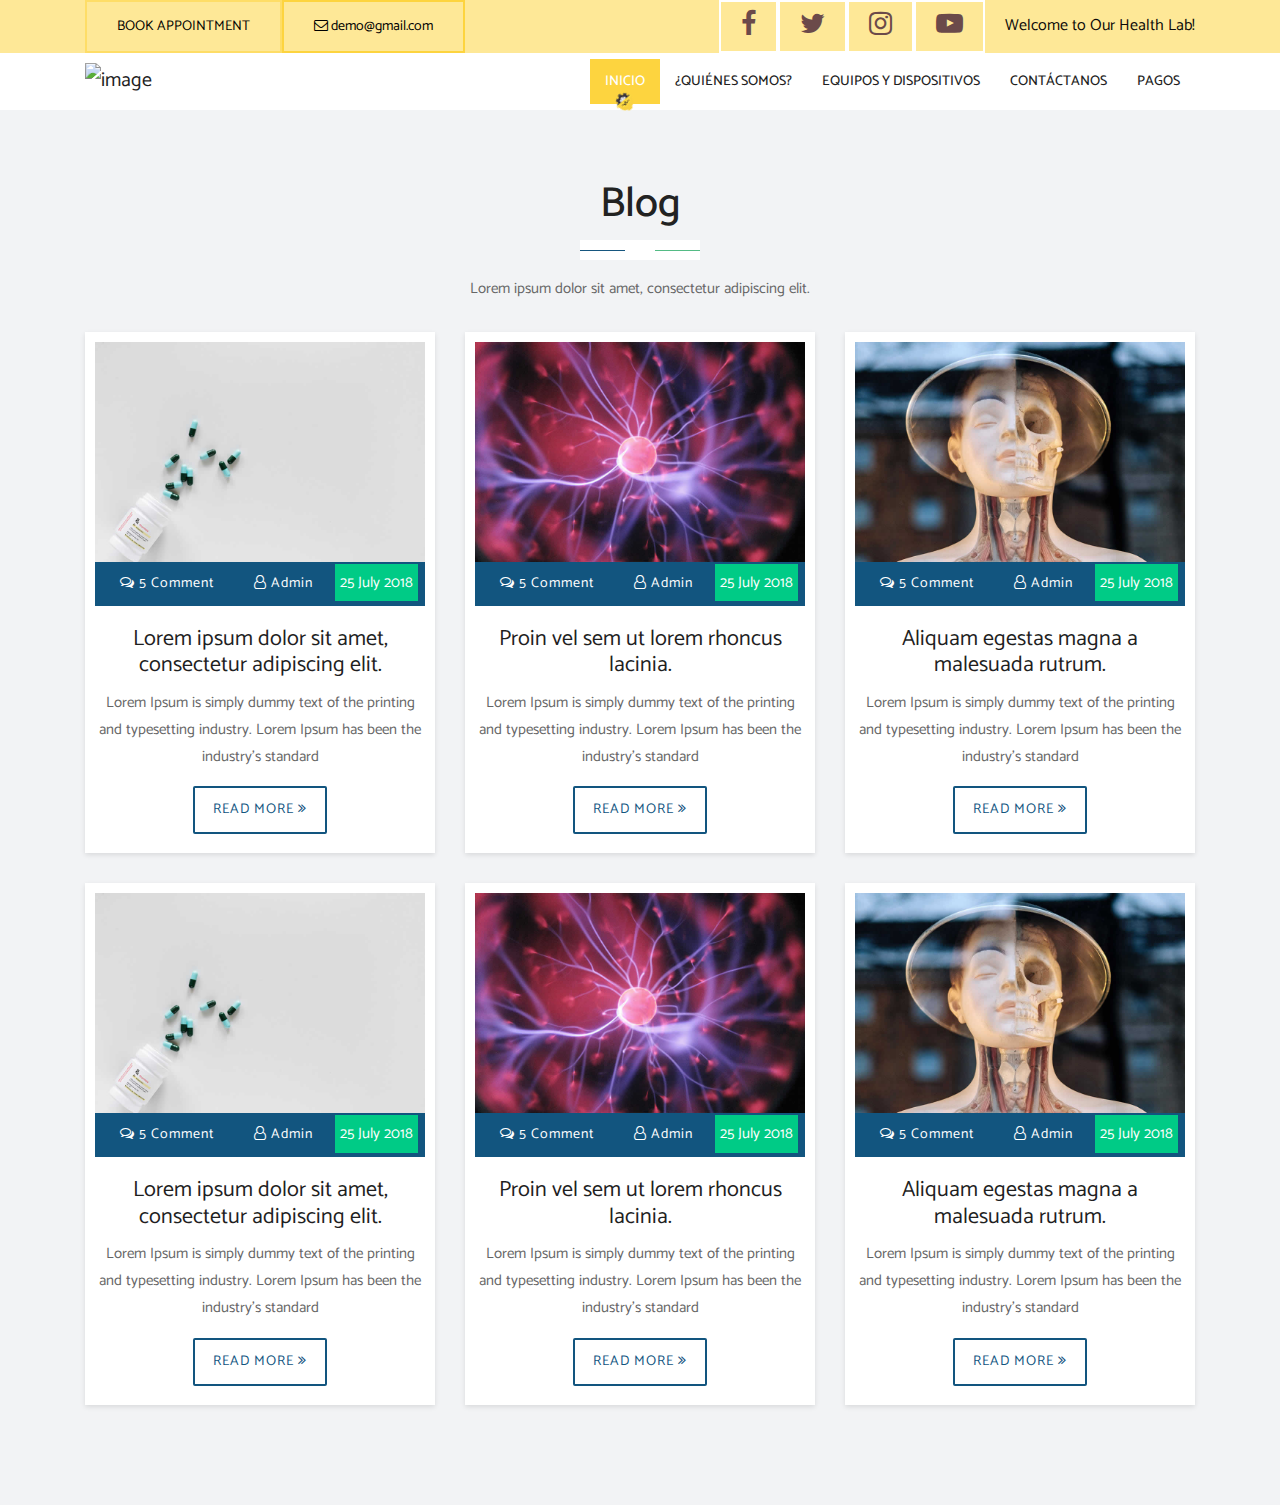
==== Productos.html @ dc832c83 "first commit" ====
<!DOCTYPE html>
<html lang="en"><!-- Basic -->
<head>
	<meta charset="utf-8">
    <meta http-equiv="X-UA-Compatible" content="IE=edge">   
   
    <!-- Mobile Metas -->
    <meta name="viewport" content="width=device-width, minimum-scale=1.0, maximum-scale=1.0, user-scalable=no">
 
     <!-- Site Metas -->
    <title>TECNHO SERVICE</title>  
    <meta name="keywords" content="">
    <meta name="description" content="">
    <meta name="author" content="">

    <!-- Site Icons -->
    <link rel="shortcut icon" href="images/LOGO SIN FONDO.png" type="image/x-icon">
    <link rel="apple-touch-icon" href="images/LOGO SIN FONDO.png">

    <!-- Bootstrap CSS -->
    <link rel="stylesheet" href="css/bootstrap.min.css">
    <!-- Pogo Slider CSS -->
    <link rel="stylesheet" href="css/pogo-slider.min.css">
	<!-- Site CSS -->
    <link rel="stylesheet" href="css/style.css">    
    <!-- Responsive CSS -->
    <link rel="stylesheet" href="css/responsive.css">
    <!-- Custom CSS -->
    <link rel="stylesheet" href="css/custom.css">

    <!--[if lt IE 9]>
      <script src="https://oss.maxcdn.com/libs/html5shiv/3.7.0/html5shiv.js"></script>
      <script src="https://oss.maxcdn.com/libs/respond.js/1.4.2/respond.min.js"></script>
    <![endif]-->

</head>
<body id="home" data-spy="scroll" data-target="#navbar-wd" data-offset="98">

	<!-- LOADER -->
     <!-- <div id="preloader">
		<div class="loader">
			<img src="images/preloader.gif" alt="" />
		</div>
    </div>end loader -->
    <!-- END LOADER -->
	
	<!-- Start top bar -->
	<div class="main-top">
		<div class="container">
			<div class="row">
				<div class="col-lg-6">
					<div class="left-top">
						<a class="new-btn-d br-2" href="#"><span>Book Appointment</span></a>
						<div class="mail-b"><a href="#"><i class="fa fa-envelope-o" aria-hidden="true"></i> demo@gmail.com</a></div>
					</div>
				</div>
				<div class="col-lg-6">
					<div class="wel-nots">
						<p>Welcome to Our Health Lab!</p>
					</div>
					<div class="right-top">
						<ul>
							<li><a href="#"><i class="fa fa-facebook" aria-hidden="true"></i></a></li>
							<li><a href="#"><i class="fa fa-twitter" aria-hidden="true"></i></a></li>
							<li><a href="#"><i class="fa fa-instagram" aria-hidden="true"></i></a></li>
							<li><a href="#"><i class="fa fa-youtube-play" aria-hidden="true"></i></a></li>
						</ul>
					</div>
				</div>
			</div>
		</div>
	</div>
	<!-- End top bar -->
	
	<!-- Start header -->
	<header class="top-header">
		<nav class="navbar header-nav navbar-expand-lg">
            <div class="container">
				<a class="navbar-brand" href="index.html"><img src="images/" alt="image"></a>
				<button class="navbar-toggler" type="button" data-toggle="collapse" data-target="#navbar-wd" aria-controls="navbar-wd" aria-expanded="false" aria-label="Toggle navigation">
					<span></span>
					<span></span>
					<span></span>
				</button>
                <div class="collapse navbar-collapse justify-content-end" id="navbar-wd">
                    <ul class="navbar-nav">
                        <li><a class="nav-link active" href="#home">Inicio</a></li>
                        <li><a class="nav-link" href="#about">¿Quiénes somos?</a></li>
                        <li><a class="nav-link" href="#services">Equipos y dispositivos</a></li>
						<li><a class="nav-link" href="#appointment">Contáctanos</a></li>
                        <li><a class="nav-link" href="#gallery">Pagos</a></li>
                    </ul>
                </div>
            </div>
        </nav>
	</header>
	<!-- End header -->

    <!-- Start Blog -->
	<div id="blog" class="blog-box">
		<div class="container">
			<div class="row">
				<div class="col-lg-12">
					<div class="title-box">
						<h2>Blog</h2>
						<p>Lorem ipsum dolor sit amet, consectetur adipiscing elit. </p>
					</div>
				</div>
			</div>
			<div class="row">
				<div class="col-lg-4 col-md-6 col-sm-12">
					<div class="blog-inner">
						<div class="blog-img">
							<img class="img-fluid" src="images/blog-img-01.jpg" alt="" />
						</div>
						<div class="item-meta">
							<a href="#"><i class="fa fa-comments-o"></i> 5 Comment </a>
							<a href="#"><i class="fa fa-user-o"></i> Admin</a>
							<span class="dti">25 July 2018</span>
						</div>
						<h2>Lorem ipsum dolor sit amet, consectetur adipiscing elit.</h2>
						<p>Lorem Ipsum is simply dummy text of the printing and typesetting industry. Lorem Ipsum has been the industry's standard </p>
						<a class="new-btn-d br-2" href="#">Read More <i class="fa fa-angle-double-right" aria-hidden="true"></i></a>
					</div>
				</div>
				<div class="col-lg-4 col-md-6 col-sm-12">
					<div class="blog-inner">
						<div class="blog-img">
							<img class="img-fluid" src="images/blog-img-02.jpg" alt="" />
						</div>
						<div class="item-meta">
							<a href="#"><i class="fa fa-comments-o"></i> 5 Comment </a>
							<a href="#"><i class="fa fa-user-o"></i> Admin</a>
							<span class="dti">25 July 2018</span>
						</div>
						<h2>Proin vel sem ut lorem rhoncus lacinia. </h2>
						<p>Lorem Ipsum is simply dummy text of the printing and typesetting industry. Lorem Ipsum has been the industry's standard </p>
						<a class="new-btn-d br-2" href="#">Read More <i class="fa fa-angle-double-right" aria-hidden="true"></i></a>
					</div>
				</div>
				<div class="col-lg-4 col-md-6 col-sm-12">
					<div class="blog-inner">
						<div class="blog-img">
							<img class="img-fluid" src="images/blog-img-03.jpg" alt="" />
						</div>
						<div class="item-meta">
							<a href="#"><i class="fa fa-comments-o"></i> 5 Comment </a>
							<a href="#"><i class="fa fa-user-o"></i> Admin</a>
							<span class="dti">25 July 2018</span>
						</div>
						<h2>Aliquam egestas magna a malesuada rutrum. </h2>
						<p>Lorem Ipsum is simply dummy text of the printing and typesetting industry. Lorem Ipsum has been the industry's standard </p>
						<a class="new-btn-d br-2" href="#">Read More <i class="fa fa-angle-double-right" aria-hidden="true"></i></a>
					</div>
				</div>
			</div>
			<div class="row">
				<div class="col-lg-4 col-md-6 col-sm-12">
					<div class="blog-inner">
						<div class="blog-img">
							<img class="img-fluid" src="images/blog-img-01.jpg" alt="" />
						</div>
						<div class="item-meta">
							<a href="#"><i class="fa fa-comments-o"></i> 5 Comment </a>
							<a href="#"><i class="fa fa-user-o"></i> Admin</a>
							<span class="dti">25 July 2018</span>
						</div>
						<h2>Lorem ipsum dolor sit amet, consectetur adipiscing elit.</h2>
						<p>Lorem Ipsum is simply dummy text of the printing and typesetting industry. Lorem Ipsum has been the industry's standard </p>
						<a class="new-btn-d br-2" href="#">Read More <i class="fa fa-angle-double-right" aria-hidden="true"></i></a>
					</div>
				</div>
				<div class="col-lg-4 col-md-6 col-sm-12">
					<div class="blog-inner">
						<div class="blog-img">
							<img class="img-fluid" src="images/blog-img-02.jpg" alt="" />
						</div>
						<div class="item-meta">
							<a href="#"><i class="fa fa-comments-o"></i> 5 Comment </a>
							<a href="#"><i class="fa fa-user-o"></i> Admin</a>
							<span class="dti">25 July 2018</span>
						</div>
						<h2>Proin vel sem ut lorem rhoncus lacinia. </h2>
						<p>Lorem Ipsum is simply dummy text of the printing and typesetting industry. Lorem Ipsum has been the industry's standard </p>
						<a class="new-btn-d br-2" href="#">Read More <i class="fa fa-angle-double-right" aria-hidden="true"></i></a>
					</div>
				</div>
				<div class="col-lg-4 col-md-6 col-sm-12">
					<div class="blog-inner">
						<div class="blog-img">
							<img class="img-fluid" src="images/blog-img-03.jpg" alt="" />
						</div>
						<div class="item-meta">
							<a href="#"><i class="fa fa-comments-o"></i> 5 Comment </a>
							<a href="#"><i class="fa fa-user-o"></i> Admin</a>
							<span class="dti">25 July 2018</span>
						</div>
						<h2>Aliquam egestas magna a malesuada rutrum. </h2>
						<p>Lorem Ipsum is simply dummy text of the printing and typesetting industry. Lorem Ipsum has been the industry's standard </p>
						<a class="new-btn-d br-2" href="#">Read More <i class="fa fa-angle-double-right" aria-hidden="true"></i></a>
					</div>
				</div>
			</div>
		</div>
	</div>
	<!-- End Blog -->
---- css/pogo-slider.min.css ----
.pogoSlider-dir-btn:focus,
.pogoSlider-nav-btn:focus {
	outline: 0
}

.pogoSlider {
	width: 100%;
	height: 0;
	padding-bottom: 50% !important;
	position: relative;
	overflow: hidden
}

#column-left .pogoSlider,
#column-right .pogoSlider,
#content .pogoSlider {
	margin-bottom: 20px
}

.pogoSlider--banner .pogoSlider-slide {
	ms-filter: "progid:DXImageTransform.Microsoft.Alpha(Opacity=100)";
	filter: alpha(opacity=100);
	opacity: 1
}

.pogoSlider-slide {
	width: 100%;
	height: 100%;
	position: absolute;
	background-size: cover;
	-ms-filter: "progid:DXImageTransform.Microsoft.Alpha(Opacity=0)";
	filter: alpha(opacity=0);
	opacity: 0;
	-webkit-perspective: 1300px;
	perspective: 1300px;
	overflow: hidden
}

.pogoSlider-loading {
	position: absolute;
	top: 0;
	left: 0;
	width: 100%;
	height: 100%;
	background: #eaeaea;
	z-index: 11
}

.pogoSlider-loading-icon {
	position: absolute;
	top: 50%;
	margin-top: -18px;
	left: 50%;
	margin-left: -18px;
	width: 36px;
	height: 36px;
	background-image: url([data-uri])
}

.pogoSlider-slide-element {
	-webkit-animation-fill-mode: both;
	animation-fill-mode: both
}

.m-pogoSlider .pogoSlider-slide-element {
	position: absolute;
	margin: 0;
	box-sizing: border-box
}

.pogoSlider-progressBar {
	position: absolute;
	width: 100%;
	height: 5px;
	top: 0;
	left: 0;
	background: #fff;
	-ms-filter: "progid:DXImageTransform.Microsoft.Alpha(Opacity=20)";
	filter: alpha(opacity=20);
	background: rgba(255, 255, 255, .2);
	z-index: 6
}

.pogoSlider-progressBar-duration {
	position: absolute;
	height: 100%;
	left: 0;
	width: 0;
	background: #fff;
	-ms-filter: "progid:DXImageTransform.Microsoft.Alpha(Opacity=40)";
	filter: alpha(opacity=40);
	background: rgba(255, 255, 255, .4)
}

.pogoSlider-dir-btn {
	position: absolute;
	z-index: 10;
	background: 0 0;
	width: 20px;
	height: 20px;
	border-color: #eaeaea;
	border-color: rgba(255, 255, 255, .7);
	border-style: solid;
	-webkit-transform: rotate(45deg);
	-ms-transform: rotate(45deg);
	transform: rotate(45deg);
	cursor: pointer
}

.pogoSlider-dir-btn:hover {
	border-color: #fff
}

.pogoSlider--dirBottomLeft .pogoSlider-dir-btn--prev,
.pogoSlider--dirBottomRight .pogoSlider-dir-btn--prev,
.pogoSlider--dirCenterHorizontal .pogoSlider-dir-btn--prev,
.pogoSlider--dirTopLeft .pogoSlider-dir-btn--prev,
.pogoSlider--dirTopRight .pogoSlider-dir-btn--prev {
	border-width: 0 0 3px 3px
}

.pogoSlider--dirBottomLeft .pogoSlider-dir-btn--next,
.pogoSlider--dirBottomRight .pogoSlider-dir-btn--next,
.pogoSlider--dirCenterHorizontal .pogoSlider-dir-btn--next,
.pogoSlider--dirTopLeft .pogoSlider-dir-btn--next,
.pogoSlider--dirTopRight .pogoSlider-dir-btn--next {
	border-width: 3px 3px 0 0
}

.pogoSlider--dirCenterVertical .pogoSlider-dir-btn--next {
	border-width: 3px 0 0 3px
}

.pogoSlider--dirCenterVertical .pogoSlider-dir-btn--prev {
	border-width: 0 3px 3px 0
}

.pogoSlider--dirCenterVertical .pogoSlider-dir-btn--next,
.pogoSlider--dirTopLeft .pogoSlider-dir-btn,
.pogoSlider--dirTopRight .pogoSlider-dir-btn {
	top: 14px
}

.pogoSlider--dirBottomLeft .pogoSlider-dir-btn--prev,
.pogoSlider--dirCenterHorizontal .pogoSlider-dir-btn--prev,
.pogoSlider--dirTopLeft .pogoSlider-dir-btn--prev {
	left: 14px
}

.pogoSlider--dirBottomLeft .pogoSlider-dir-btn--next,
.pogoSlider--dirTopLeft .pogoSlider-dir-btn--next {
	left: 50px
}

.pogoSlider--dirBottomRight .pogoSlider-dir-btn--prev,
.pogoSlider--dirTopRight .pogoSlider-dir-btn--prev {
	right: 50px
}

.pogoSlider--dirBottomRight .pogoSlider-dir-btn--next,
.pogoSlider--dirCenterHorizontal .pogoSlider-dir-btn--next,
.pogoSlider--dirTopRight .pogoSlider-dir-btn--next {
	right: 14px
}

.pogoSlider--dirBottomLeft .pogoSlider-dir-btn,
.pogoSlider--dirBottomRight .pogoSlider-dir-btn,
.pogoSlider--dirCenterVertical .pogoSlider-dir-btn--prev {
	bottom: 14px
}

.pogoSlider--dirCenterVertical .pogoSlider-dir-btn {
	left: 50%;
	margin-left: -10px
}

.pogoSlider--dirCenterHorizontal .pogoSlider-dir-btn {
	top: 50%;
	margin-top: -10px
}

.pogoSlider-nav {
	position: absolute;
	padding: 0;
	margin: 0;
	z-index: 10
}

.pogoSlider--navBottom .pogoSlider-nav,
.pogoSlider--navTop .pogoSlider-nav {
	left: 50%;
	-webkit-transform: translateX(-50%);
	-ms-transform: translateX(-50%);
	transform: translateX(-50%)
}

.pogoSlider--navTop .pogoSlider-nav {
	top: 10px
}

.pogoSlider--navBottom .pogoSlider-nav {
	bottom: 10px
}

.pogoSlider--navBottom .pogoSlider-nav li,
.pogoSlider--navTop .pogoSlider-nav li {
	display: inline;
	margin: 0 6px
}

.pogoSlider--navLeft .pogoSlider-nav,
.pogoSlider--navRight .pogoSlider-nav {
	top: 50%;
	-webkit-transform: translateY(-50%);
	-ms-transform: translateY(-50%);
	transform: translateY(-50%)
}

.pogoSlider--navLeft .pogoSlider-nav {
	left: 10px
}

.pogoSlider--navRight .pogoSlider-nav {
	right: 10px
}

.pogoSlider--navLeft .pogoSlider-nav li,
.pogoSlider--navRight .pogoSlider-nav li {
	display: block;
	margin: 6px 0
}

.pogoSlider-nav-btn {
	background: #ccc;
	background: rgba(255, 255, 255, .5);
	border: none;
	border-radius: 10px;
	width: 40px;
	height: 10px;
	box-shadow: 0 1px 1px rgba(0, 0, 0, .1);
	cursor: pointer
}

.pogoSlider-nav-btn--selected {
	background: #fff;
	box-shadow: 0 1px 1px rgba(0, 0, 0, .3)
}

.pogoSlider-slide-slice {
	overflow: hidden;
	position: absolute;
	background-size: cover
}

.pogoSlider-slide-slice-inner {
	position: absolute;
	overflow: hidden
}

.pogoSlider-animation-slideDownIn {
	-webkit-animation-name: slideDownIn;
	animation-name: slideDownIn
}

@-webkit-keyframes slideDownIn {
	0% {
		-webkit-transform: translateY(-50px);
		transform: translateY(-50px);
		opacity: 0
	}
	100% {
		-webkit-transform: translateY(0);
		transform: translateY(0);
		opacity: 1
	}
}

@keyframes slideDownIn {
	0% {
		-webkit-transform: translateY(-50px);
		transform: translateY(-50px);
		opacity: 0
	}
	100% {
		-webkit-transform: translateY(0);
		transform: translateY(0);
		opacity: 1
	}
}

.pogoSlider-animation-slideDownOut {
	-webkit-animation-name: slideDownOut;
	animation-name: slideDownOut
}

@-webkit-keyframes slideDownOut {
	0% {
		-webkit-transform: translateY(0);
		transform: translateY(0);
		opacity: 1
	}
	100% {
		-webkit-transform: translateY(50px);
		transform: translateY(50px);
		opacity: 0
	}
}

@keyframes slideDownOut {
	0% {
		-webkit-transform: translateY(0);
		transform: translateY(0);
		opacity: 1
	}
	100% {
		-webkit-transform: translateY(50px);
		transform: translateY(50px);
		opacity: 0
	}
}

.pogoSlider-animation-slideUpIn {
	-webkit-animation-name: slideUpIn;
	animation-name: slideUpIn
}

@-webkit-keyframes slideUpIn {
	0% {
		-webkit-transform: translateY(50px);
		transform: translateY(50px);
		opacity: 0
	}
	100% {
		-webkit-transform: translateY(0);
		transform: translateY(0);
		opacity: 1
	}
}

@keyframes slideUpIn {
	0% {
		-webkit-transform: translateY(50px);
		transform: translateY(50px);
		opacity: 0
	}
	100% {
		-webkit-transform: translateY(0);
		transform: translateY(0);
		opacity: 1
	}
}

.pogoSlider-animation-slideUpOut {
	-webkit-animation-name: slideUpOut;
	animation-name: slideUpOut
}

@-webkit-keyframes slideUpOut {
	0% {
		-webkit-transform: translateY(0);
		transform: translateY(0);
		opacity: 1
	}
	100% {
		-webkit-transform: translateY(50px);
		transform: translateY(50px);
		opacity: 0
	}
}

@keyframes slideUpOut {
	0% {
		-webkit-transform: translateY(0);
		transform: translateY(0);
		opacity: 1
	}
	100% {
		-webkit-transform: translateY(50px);
		transform: translateY(50px);
		opacity: 0
	}
}

.pogoSlider-animation-slideRightIn {
	-webkit-animation-name: slideRightIn;
	animation-name: slideRightIn
}

.pogoSlider-animation-slideRightOut {
	-webkit-animation-name: slideRightOut;
	animation-name: slideRightOut
}

@-webkit-keyframes slideRightIn {
	0% {
		-webkit-transform: translateX(-50px);
		transform: translateX(-50px);
		opacity: 0
	}
	100% {
		-webkit-transform: translateX(0);
		transform: translateX(0);
		opacity: 1
	}
}

@keyframes slideRightIn {
	0% {
		-webkit-transform: translateX(-50px);
		transform: translateX(-50px);
		opacity: 0
	}
	100% {
		-webkit-transform: translateX(0);
		transform: translateX(0);
		opacity: 1
	}
}

@-webkit-keyframes slideRightOut {
	0% {
		-webkit-transform: translateX(0);
		transform: translateX(0);
		opacity: 1
	}
	100% {
		-webkit-transform: translateX(50px);
		transform: translateX(50px);
		opacity: 0
	}
}

@keyframes slideRightOut {
	0% {
		-webkit-transform: translateX(0);
		transform: translateX(0);
		opacity: 1
	}
	100% {
		-webkit-transform: translateX(50px);
		transform: translateX(50px);
		opacity: 0
	}
}

.pogoSlider-animation-slideLeftIn {
	-webkit-animation-name: slideLeftIn;
	animation-name: slideLeftIn
}

.pogoSlider-animation-slideLeftOut {
	-webkit-animation-name: slideLeftOut;
	animation-name: slideLeftOut
}

@-webkit-keyframes slideLeftIn {
	0% {
		-webkit-transform: translateX(50px);
		transform: translateX(50px);
		opacity: 0
	}
	100% {
		-webkit-transform: translateX(0);
		transform: translateX(0);
		opacity: 1
	}
}

@keyframes slideLeftIn {
	0% {
		-webkit-transform: translateX(50px);
		transform: translateX(50px);
		opacity: 0
	}
	100% {
		-webkit-transform: translateX(0);
		transform: translateX(0);
		opacity: 1
	}
}

@-webkit-keyframes slideLeftOut {
	0% {
		-webkit-transform: translateX(0);
		transform: translateX(0);
		opacity: 1
	}
	100% {
		-webkit-transform: translateX(-50px);
		transform: translateX(-50px);
		opacity: 0
	}
}

@keyframes slideLeftOut {
	0% {
		-webkit-transform: translateX(0);
		transform: translateX(0);
		opacity: 1
	}
	100% {
		-webkit-transform: translateX(-50px);
		transform: translateX(-50px);
		opacity: 0
	}
}

.pogoSlider-animation-expandIn {
	-webkit-animation-name: expandIn;
	animation-name: expandIn
}

.pogoSlider-animation-expandOut {
	-webkit-animation-name: expandOut;
	animation-name: expandOut
}

@-webkit-keyframes expandIn {
	0% {
		-webkit-transform: scale(.7);
		transform: scale(.7);
		opacity: 0
	}
	100% {
		-webkit-transform: scale(1);
		transform: scale(1);
		opacity: 1
	}
}

@keyframes expandIn {
	0% {
		-webkit-transform: scale(.7);
		transform: scale(.7);
		opacity: 0
	}
	100% {
		-webkit-transform: scale(1);
		transform: scale(1);
		opacity: 1
	}
}

@-webkit-keyframes expandOut {
	0% {
		-webkit-transform: scale(1);
		transform: scale(1);
		opacity: 1
	}
	100% {
		-webkit-transform: scale(1.5);
		transform: scale(1.5);
		opacity: 0
	}
}

@keyframes expandOut {
	0% {
		-webkit-transform: scale(1);
		transform: scale(1);
		opacity: 1
	}
	100% {
		-webkit-transform: scale(1.5);
		transform: scale(1.5);
		opacity: 0
	}
}

.pogoSlider-animation-contractIn {
	-webkit-animation-name: contractIn;
	animation-name: contractIn
}

.pogoSlider-animation-contractOut {
	-webkit-animation-name: contractOut;
	animation-name: contractOut
}

@-webkit-keyframes contractIn {
	0% {
		-webkit-transform: scale(2);
		transform: scale(2);
		opacity: 0
	}
	100% {
		-webkit-transform: scale(1);
		transform: scale(1);
		opacity: 1
	}
}

@keyframes contractIn {
	0% {
		-webkit-transform: scale(2);
		transform: scale(2);
		opacity: 0
	}
	100% {
		-webkit-transform: scale(1);
		transform: scale(1);
		opacity: 1
	}
}

@-webkit-keyframes contractOut {
	0% {
		-webkit-transform: scale(1);
		transform: scale(1);
		opacity: 1
	}
	100% {
		-webkit-transform: scale(.5);
		transform: scale(.5);
		opacity: 0
	}
}

@keyframes contractOut {
	0% {
		-webkit-transform: scale(1);
		transform: scale(1);
		opacity: 1
	}
	100% {
		-webkit-transform: scale(.5);
		transform: scale(.5);
		opacity: 0
	}
}

.pogoSlider-animation-spinIn {
	-webkit-animation-name: spinIn;
	animation-name: spinIn
}

.pogoSlider-animation-spinOut {
	-webkit-animation-name: spinOut;
	animation-name: spinOut
}

@-webkit-keyframes spinIn {
	0% {
		-webkit-backface-visibility: hidden;
		backface-visibility: hidden;
		-webkit-transform: scale(0)rotate(720deg);
		transform: scale(0)rotate(720deg)
	}
	100% {
		-webkit-backface-visibility: hidden;
		backface-visibility: hidden;
		-webkit-transform: scale(1)rotate(0);
		transform: scale(1)rotate(0)
	}
}

@keyframes spinIn {
	0% {
		-webkit-backface-visibility: hidden;
		backface-visibility: hidden;
		-webkit-transform: scale(0)rotate(720deg);
		transform: scale(0)rotate(720deg)
	}
	100% {
		-webkit-backface-visibility: hidden;
		backface-visibility: hidden;
		-webkit-transform: scale(1)rotate(0);
		transform: scale(1)rotate(0)
	}
}

@-webkit-keyframes spinOut {
	0% {
		-webkit-backface-visibility: hidden;
		backface-visibility: hidden;
		-webkit-transform: scale(1)rotate(0);
		transform: scale(1)rotate(0)
	}
	100% {
		-webkit-backface-visibility: hidden;
		backface-visibility: hidden;
		-webkit-transform: scale(0)rotate(720deg);
		transform: scale(0)rotate(720deg)
	}
}

@keyframes spinOut {
	0% {
		-webkit-backface-visibility: hidden;
		backface-visibility: hidden;
		-webkit-transform: scale(1)rotate(0);
		transform: scale(1)rotate(0)
	}
	100% {
		-webkit-backface-visibility: hidden;
		backface-visibility: hidden;
		-webkit-transform: scale(0)rotate(720deg);
		transform: scale(0)rotate(720deg)
	}
}

.pogoSlider-animation-sideFallIn {
	-webkit-transform-style: preserve-3d;
	transform-style: preserve-3d;
	-webkit-animation-name: sideFallIn;
	animation-name: sideFallIn
}

.pogoSlider-animation-sideFallOut {
	-webkit-transform-style: preserve-3d;
	transform-style: preserve-3d;
	-webkit-animation-name: sideFallOut;
	animation-name: sideFallOut
}

@-webkit-keyframes sideFallIn {
	0% {
		-webkit-transform: translate(30%)translateZ(600px)rotate(10deg);
		transform: translate(30%)translateZ(600px)rotate(10deg);
		opacity: 0
	}
	100% {
		-webkit-transform: translate(0)translateZ(0)rotate(0);
		transform: translate(0)translateZ(0)rotate(0);
		opacity: 1
	}
}

@keyframes sideFallIn {
	0% {
		-webkit-transform: translate(30%)translateZ(600px)rotate(10deg);
		transform: translate(30%)translateZ(600px)rotate(10deg);
		opacity: 0
	}
	100% {
		-webkit-transform: translate(0)translateZ(0)rotate(0);
		transform: translate(0)translateZ(0)rotate(0);
		opacity: 1
	}
}

@-webkit-keyframes sideFallOut {
	0% {
		-webkit-transform: translate(0)translateZ(0)rotate(0);
		transform: translate(0)translateZ(0)rotate(0);
		opacity: 1
	}
	100% {
		-webkit-transform: translate(30%)translateZ(600px)rotate(10deg);
		transform: translate(30%)translateZ(600px)rotate(10deg);
		opacity: 0
	}
}

@keyframes sideFallOut {
	0% {
		-webkit-transform: translate(0)translateZ(0)rotate(0);
		transform: translate(0)translateZ(0)rotate(0);
		opacity: 1
	}
	100% {
		-webkit-transform: translate(30%)translateZ(600px)rotate(10deg);
		transform: translate(30%)translateZ(600px)rotate(10deg);
		opacity: 0
	}
}

.pogoSlider-animation-horizontal3DFlipIn {
	-webkit-transform-style: preserve-3d;
	transform-style: preserve-3d;
	-webkit-animation-name: horizontal3DFlipIn;
	animation-name: horizontal3DFlipIn
}

.pogoSlider-animation-horizontal3DFlipOut {
	-webkit-transform-style: preserve-3d;
	transform-style: preserve-3d;
	-webkit-animation-name: horizontal3DFlipOut;
	animation-name: horizontal3DFlipOut
}

@-webkit-keyframes horizontal3DFlipIn {
	0% {
		-webkit-transform: rotateY(-70deg);
		transform: rotateY(-70deg);
		opacity: 0
	}
	100% {
		-webkit-transform: rotateY(0);
		transform: rotateY(0);
		opacity: 1
	}
}

@keyframes horizontal3DFlipIn {
	0% {
		-webkit-transform: rotateY(-70deg);
		transform: rotateY(-70deg);
		opacity: 0
	}
	100% {
		-webkit-transform: rotateY(0);
		transform: rotateY(0);
		opacity: 1
	}
}

@-webkit-keyframes horizontal3DFlipOut {
	0% {
		-webkit-transform: rotateY(0);
		transform: rotateY(0);
		opacity: 1
	}
	100% {
		-webkit-transform: rotateY(-70deg);
		transform: rotateY(-70deg);
		opacity: 0
	}
}

@keyframes horizontal3DFlipOut {
	0% {
		-webkit-transform: rotateY(0);
		transform: rotateY(0);
		opacity: 1
	}
	100% {
		-webkit-transform: rotateY(-70deg);
		transform: rotateY(-70deg);
		opacity: 0
	}
}

.pogoSlider-animation-vertical3DFlipIn {
	-webkit-transform-style: preserve-3d;
	transform-style: preserve-3d;
	-webkit-animation-name: vertical3DFlipIn;
	animation-name: vertical3DFlipIn
}

.pogoSlider-animation-vertical3DFlipOut {
	-webkit-transform-style: preserve-3d;
	transform-style: preserve-3d;
	-webkit-animation-name: vertical3DFlipOut;
	animation-name: vertical3DFlipOut
}

@-webkit-keyframes vertical3DFlipIn {
	0% {
		-webkit-transform: rotateX(-70deg);
		transform: rotateX(-70deg);
		opacity: 0
	}
	100% {
		-webkit-transform: rotateX(0);
		transform: rotateX(0);
		opacity: 1
	}
}

@keyframes vertical3DFlipIn {
	0% {
		-webkit-transform: rotateX(-70deg);
		transform: rotateX(-70deg);
		opacity: 0
	}
	100% {
		-webkit-transform: rotateX(0);
		transform: rotateX(0);
		opacity: 1
	}
}

@-webkit-keyframes vertical3DFlipOut {
	0% {
		-webkit-transform: rotateX(0);
		transform: rotateX(0);
		opacity: 1
	}
	100% {
		-webkit-transform: rotateX(-70deg);
		transform: rotateX(-70deg);
		opacity: 0
	}
}

@keyframes vertical3DFlipOut {
	0% {
		-webkit-transform: rotateX(0);
		transform: rotateX(0);
		opacity: 1
	}
	100% {
		-webkit-transform: rotateX(-70deg);
		transform: rotateX(-70deg);
		opacity: 0
	}
}

.pogoSlider-animation-3DPivotIn {
	-webkit-transform-style: preserve-3d;
	transform-style: preserve-3d;
	-webkit-animation-name: pivotIn;
	animation-name: pivotIn
}

.pogoSlider-animation-3DPivotOut {
	-webkit-transform-style: preserve-3d;
	transform-style: preserve-3d;
	-webkit-animation-name: pivotOut;
	animation-name: pivotOut
}

@-webkit-keyframes pivotIn {
	0% {
		-webkit-transform: rotateX(-60deg);
		transform: rotateX(-60deg);
		-webkit-transform-origin: 50% 0;
		transform-origin: 50% 0;
		opacity: 0
	}
	100% {
		-webkit-transform: rotateX(0);
		transform: rotateX(0);
		-webkit-transform-origin: 0 0;
		transform-origin: 0 0;
		opacity: 1
	}
}

@keyframes pivotIn {
	0% {
		-webkit-transform: rotateX(-60deg);
		transform: rotateX(-60deg);
		-webkit-transform-origin: 50% 0;
		transform-origin: 50% 0;
		opacity: 0
	}
	100% {
		-webkit-transform: rotateX(0);
		transform: rotateX(0);
		-webkit-transform-origin: 0 0;
		transform-origin: 0 0;
		opacity: 1
	}
}

@-webkit-keyframes pivotOut {
	0% {
		-webkit-transform: rotateX(0);
		transform: rotateX(0);
		-webkit-transform-origin: 0 0;
		transform-origin: 0 0;
		opacity: 1
	}
	100% {
		-webkit-transform: rotateX(-60deg);
		transform: rotateX(-60deg);
		-webkit-transform-origin: 50% 0;
		transform-origin: 50% 0;
		opacity: 0
	}
}

@keyframes pivotOut {
	0% {
		-webkit-transform: rotateX(0);
		transform: rotateX(0);
		-webkit-transform-origin: 0 0;
		transform-origin: 0 0;
		opacity: 1
	}
	100% {
		-webkit-transform: rotateX(-60deg);
		transform: rotateX(-60deg);
		-webkit-transform-origin: 50% 0;
		transform-origin: 50% 0;
		opacity: 0
	}
}

.pogoSlider-animation-rollLeftIn {
	-webkit-animation-name: rollLeftIn;
	animation-name: rollLeftIn
}

.pogoSlider-animation-rollLeftOut {
	-webkit-animation-name: rollLeftOut;
	animation-name: rollLeftOut
}

@-webkit-keyframes rollLeftIn {
	0% {
		opacity: 0;
		-webkit-transform: translateX(100%)rotate(120deg);
		transform: translateX(100%)rotate(120deg)
	}
	100% {
		opacity: 1;
		-webkit-transform: translateX(0)rotate(0);
		transform: translateX(0)rotate(0)
	}
}

@keyframes rollLeftIn {
	0% {
		opacity: 0;
		-webkit-transform: translateX(100%)rotate(120deg);
		transform: translateX(100%)rotate(120deg)
	}
	100% {
		opacity: 1;
		-webkit-transform: translateX(0)rotate(0);
		transform: translateX(0)rotate(0)
	}
}

@-webkit-keyframes rollLeftOut {
	0% {
		opacity: 1;
		-webkit-transform: translateX(0)rotate(0);
		transform: translateX(0)rotate(0)
	}
	100% {
		opacity: 0;
		-webkit-transform: translateX(-100%)rotate(-120deg);
		transform: translateX(-100%)rotate(-120deg)
	}
}

@keyframes rollLeftOut {
	0% {
		opacity: 1;
		-webkit-transform: translateX(0)rotate(0);
		transform: translateX(0)rotate(0)
	}
	100% {
		opacity: 0;
		-webkit-transform: translateX(-100%)rotate(-120deg);
		transform: translateX(-100%)rotate(-120deg)
	}
}

.pogoSlider-animation-rollRightIn {
	-webkit-animation-name: rollRightIn;
	animation-name: rollRightIn
}

.pogoSlider-animation-rollRightOut {
	-webkit-animation-name: rollRightOut;
	animation-name: rollRightOut
}

@-webkit-keyframes rollRightIn {
	0% {
		opacity: 0;
		-webkit-transform: translateX(-100%)rotate(-120deg);
		transform: translateX(-100%)rotate(-120deg)
	}
	100% {
		opacity: 1;
		-webkit-transform: translateX(0)rotate(0);
		transform: translateX(0)rotate(0)
	}
}

@keyframes rollRightIn {
	0% {
		opacity: 0;
		-webkit-transform: translateX(-100%)rotate(-120deg);
		transform: translateX(-100%)rotate(-120deg)
	}
	100% {
		opacity: 1;
		-webkit-transform: translateX(0)rotate(0);
		transform: translateX(0)rotate(0)
	}
}

@-webkit-keyframes rollRightOut {
	0% {
		opacity: 1;
		-webkit-transform: translateX(0)rotate(0);
		transform: translateX(0)rotate(0)
	}
	100% {
		opacity: 0;
		-webkit-transform: translateX(100%)rotate(120deg);
		transform: translateX(100%)rotate(120deg)
	}
}

@keyframes rollRightOut {
	0% {
		opacity: 1;
		-webkit-transform: translateX(0)rotate(0);
		transform: translateX(0)rotate(0)
	}
	100% {
		opacity: 0;
		-webkit-transform: translateX(100%)rotate(120deg);
		transform: translateX(100%)rotate(120deg)
	}
}

.pogoSlider-animation-glideLeftIn {
	-webkit-animation-name: glideLeftIn;
	animation-name: glideLeftIn;
	-webkit-animation-timing-function: ease-out;
	animation-timing-function: ease-out
}

.pogoSlider-animation-glideLeftOut {
	-webkit-animation-name: glideLeftOut;
	animation-name: glideLeftOut;
	-webkit-animation-timing-function: ease-in;
	animation-timing-function: ease-in
}

@-webkit-keyframes glideLeftIn {
	0% {
		-webkit-transform: translateX(100%)skewX(-30deg);
		transform: translateX(100%)skewX(-30deg);
		opacity: 0
	}
	60% {
		-webkit-transform: translateX(-20%)skewX(30deg);
		transform: translateX(-20%)skewX(30deg);
		opacity: 1
	}
	80% {
		-webkit-transform: translateX(0)skewX(-15deg);
		transform: translateX(0)skewX(-15deg);
		opacity: 1
	}
	100% {
		-webkit-transform: translateX(0)skewX(0);
		transform: translateX(0)skewX(0);
		opacity: 1
	}
}

@keyframes glideLeftIn {
	0% {
		-webkit-transform: translateX(100%)skewX(-30deg);
		transform: translateX(100%)skewX(-30deg);
		opacity: 0
	}
	60% {
		-webkit-transform: translateX(-20%)skewX(30deg);
		transform: translateX(-20%)skewX(30deg);
		opacity: 1
	}
	80% {
		-webkit-transform: translateX(0)skewX(-15deg);
		transform: translateX(0)skewX(-15deg);
		opacity: 1
	}
	100% {
		-webkit-transform: translateX(0)skewX(0);
		transform: translateX(0)skewX(0);
		opacity: 1
	}
}

@-webkit-keyframes glideLeftOut {
	0% {
		-webkit-transform: translateX(0)skewX(0);
		transform: translateX(0)skewX(0);
		opacity: 1
	}
	100% {
		-webkit-transform: translateX(-100%)skewX(30deg);
		transform: translateX(-100%)skewX(30deg);
		opacity: 0
	}
}

@keyframes glideLeftOut {
	0% {
		-webkit-transform: translateX(0)skewX(0);
		transform: translateX(0)skewX(0);
		opacity: 1
	}
	100% {
		-webkit-transform: translateX(-100%)skewX(30deg);
		transform: translateX(-100%)skewX(30deg);
		opacity: 0
	}
}

.pogoSlider-animation-glideRightIn {
	-webkit-animation-name: glideRightIn;
	animation-name: glideRightIn;
	-webkit-animation-timing-function: ease-out;
	animation-timing-function: ease-out
}

.pogoSlider-animation-glideRightOut {
	-webkit-animation-name: glideRightOut;
	animation-name: glideRightOut;
	-webkit-animation-timing-function: ease-in;
	animation-timing-function: ease-in
}

@-webkit-keyframes glideRightIn {
	0% {
		-webkit-transform: translateX(-100%)skewX(30deg);
		transform: translateX(-100%)skewX(30deg);
		opacity: 0
	}
	60% {
		-webkit-transform: translateX(20%)skewX(-30deg);
		transform: translateX(20%)skewX(-30deg);
		opacity: 1
	}
	80% {
		-webkit-transform: translateX(0)skewX(15deg);
		transform: translateX(0)skewX(15deg);
		opacity: 1
	}
	100% {
		-webkit-transform: translateX(0)skewX(0);
		transform: translateX(0)skewX(0);
		opacity: 1
	}
}

@keyframes glideRightIn {
	0% {
		-webkit-transform: translateX(-100%)skewX(30deg);
		transform: translateX(-100%)skewX(30deg);
		opacity: 0
	}
	60% {
		-webkit-transform: translateX(20%)skewX(-30deg);
		transform: translateX(20%)skewX(-30deg);
		opacity: 1
	}
	80% {
		-webkit-transform: translateX(0)skewX(15deg);
		transform: translateX(0)skewX(15deg);
		opacity: 1
	}
	100% {
		-webkit-transform: translateX(0)skewX(0);
		transform: translateX(0)skewX(0);
		opacity: 1
	}
}

@-webkit-keyframes glideRightOut {
	0% {
		-webkit-transform: translateX(0)skewX(0);
		transform: translateX(0)skewX(0);
		opacity: 1
	}
	100% {
		-webkit-transform: translateX(100%)skewX(-30deg);
		transform: translateX(100%)skewX(-30deg);
		opacity: 0
	}
}

@keyframes glideRightOut {
	0% {
		-webkit-transform: translateX(0)skewX(0);
		transform: translateX(0)skewX(0);
		opacity: 1
	}
	100% {
		-webkit-transform: translateX(100%)skewX(-30deg);
		transform: translateX(100%)skewX(-30deg);
		opacity: 0
	}
}

.pogoSlider-animation-flipXIn {
	-webkit-backface-visibility: visible!important;
	backface-visibility: visible!important;
	-webkit-animation-name: flipXIn;
	animation-name: flipXIn
}

.pogoSlider-animation-flipXOut {
	-webkit-animation-name: flipXOut;
	animation-name: flipXOut;
	-webkit-backface-visibility: visible!important;
	backface-visibility: visible!important
}

@-webkit-keyframes flipXIn {
	0% {
		-webkit-transform: perspective(400px)rotateX(90deg);
		transform: perspective(400px)rotateX(90deg);
		opacity: 0
	}
	40% {
		-webkit-transform: perspective(400px)rotateX(-10deg);
		transform: perspective(400px)rotateX(-10deg)
	}
	70% {
		-webkit-transform: perspective(400px)rotateX(10deg);
		transform: perspective(400px)rotateX(10deg)
	}
	100% {
		-webkit-transform: perspective(400px)rotateX(0);
		transform: perspective(400px)rotateX(0);
		opacity: 1
	}
}

@keyframes flipXIn {
	0% {
		-webkit-transform: perspective(400px)rotateX(90deg);
		transform: perspective(400px)rotateX(90deg);
		opacity: 0
	}
	40% {
		-webkit-transform: perspective(400px)rotateX(-10deg);
		transform: perspective(400px)rotateX(-10deg)
	}
	70% {
		-webkit-transform: perspective(400px)rotateX(10deg);
		transform: perspective(400px)rotateX(10deg)
	}
	100% {
		-webkit-transform: perspective(400px)rotateX(0);
		transform: perspective(400px)rotateX(0);
		opacity: 1
	}
}

@-webkit-keyframes flipXOut {
	0% {
		-webkit-transform: perspective(400px)rotateX(0);
		transform: perspective(400px)rotateX(0);
		opacity: 1
	}
	100% {
		-webkit-transform: perspective(400px)rotateX(90deg);
		transform: perspective(400px)rotateX(90deg);
		opacity: 0
	}
}

@keyframes flipXOut {
	0% {
		-webkit-transform: perspective(400px)rotateX(0);
		transform: perspective(400px)rotateX(0);
		opacity: 1
	}
	100% {
		-webkit-transform: perspective(400px)rotateX(90deg);
		transform: perspective(400px)rotateX(90deg);
		opacity: 0
	}
}

.pogoSlider-animation-flipYIn {
	-webkit-backface-visibility: visible!important;
	backface-visibility: visible!important;
	-webkit-animation-name: flipYIn;
	animation-name: flipYIn
}

.pogoSlider-animation-flipYOut {
	-webkit-backface-visibility: visible!important;
	backface-visibility: visible!important;
	-webkit-animation-name: flipYOut;
	animation-name: flipYOut
}

@-webkit-keyframes flipYIn {
	0% {
		-webkit-transform: perspective(400px)rotateY(90deg);
		transform: perspective(400px)rotateY(90deg);
		opacity: 0
	}
	40% {
		-webkit-transform: perspective(400px)rotateY(-10deg);
		transform: perspective(400px)rotateY(-10deg)
	}
	70% {
		-webkit-transform: perspective(400px)rotateY(10deg);
		transform: perspective(400px)rotateY(10deg)
	}
	100% {
		-webkit-transform: perspective(400px)rotateY(0);
		transform: perspective(400px)rotateY(0);
		opacity: 1
	}
}

@keyframes flipYIn {
	0% {
		-webkit-transform: perspective(400px)rotateY(90deg);
		transform: perspective(400px)rotateY(90deg);
		opacity: 0
	}
	40% {
		-webkit-transform: perspective(400px)rotateY(-10deg);
		transform: perspective(400px)rotateY(-10deg)
	}
	70% {
		-webkit-transform: perspective(400px)rotateY(10deg);
		transform: perspective(400px)rotateY(10deg)
	}
	100% {
		-webkit-transform: perspective(400px)rotateY(0);
		transform: perspective(400px)rotateY(0);
		opacity: 1
	}
}

@-webkit-keyframes flipYOut {
	0% {
		-webkit-transform: perspective(400px)rotateY(0);
		transform: perspective(400px)rotateY(0);
		opacity: 1
	}
	100% {
		-webkit-transform: perspective(400px)rotateY(90deg);
		transform: perspective(400px)rotateY(90deg);
		opacity: 0
	}
}

@keyframes flipYOut {
	0% {
		-webkit-transform: perspective(400px)rotateY(0);
		transform: perspective(400px)rotateY(0);
		opacity: 1
	}
	100% {
		-webkit-transform: perspective(400px)rotateY(90deg);
		transform: perspective(400px)rotateY(90deg);
		opacity: 0
	}
}

.pogoSlider-animation-foldInLeft {
	-webkit-animation-name: foldInLeft;
	animation-name: foldInLeft;
	-webkit-animation-fill-mode: forwards;
	animation-fill-mode: forwards;
	-webkit-backface-visibility: hidden;
	backface-visibility: hidden;
	-webkit-transform-origin: 0 0 0;
	-ms-transform-origin: 0 0 0;
	transform-origin: 0 0 0;
	-webkit-transform-style: preserve-3d;
	transform-style: preserve-3d
}

@-webkit-keyframes foldInLeft {
	0% {
		-webkit-transform: rotateY(0);
		transform: rotateY(0)
	}
	100% {
		-webkit-transform: rotateY(-180deg);
		transform: rotateY(-180deg)
	}
}

@keyframes foldInLeft {
	0% {
		-webkit-transform: rotateY(0);
		transform: rotateY(0)
	}
	100% {
		-webkit-transform: rotateY(-180deg);
		transform: rotateY(-180deg)
	}
}

.pogoSlider-animation-foldOutLeft {
	-webkit-animation-name: foldOutLeft;
	animation-name: foldOutLeft;
	-webkit-animation-fill-mode: forwards;
	animation-fill-mode: forwards;
	-webkit-backface-visibility: hidden;
	backface-visibility: hidden;
	-webkit-transform-origin: 100% 100% 0;
	-ms-transform-origin: 100% 100% 0;
	transform-origin: 100% 100% 0;
	-webkit-transform-style: preserve-3d;
	transform-style: preserve-3d
}

@-webkit-keyframes foldOutLeft {
	0% {
		-webkit-transform: rotateY(180deg);
		transform: rotateY(180deg)
	}
	100% {
		-webkit-transform: rotateY(0);
		transform: rotateY(0)
	}
}

@keyframes foldOutLeft {
	0% {
		-webkit-transform: rotateY(180deg);
		transform: rotateY(180deg)
	}
	100% {
		-webkit-transform: rotateY(0);
		transform: rotateY(0)
	}
}

.pogoSlider-animation-foldInRight {
	-webkit-animation-name: foldInRight;
	animation-name: foldInRight;
	-webkit-animation-fill-mode: forwards;
	animation-fill-mode: forwards;
	-webkit-backface-visibility: hidden;
	backface-visibility: hidden;
	-webkit-transform-origin: 100% 100% 0;
	-ms-transform-origin: 100% 100% 0;
	transform-origin: 100% 100% 0;
	-webkit-transform-style: preserve-3d;
	transform-style: preserve-3d
}

@-webkit-keyframes foldInRight {
	0% {
		-webkit-transform: rotateY(0);
		transform: rotateY(0)
	}
	100% {
		-webkit-transform: rotateY(180deg);
		transform: rotateY(180deg)
	}
}

@keyframes foldInRight {
	0% {
		-webkit-transform: rotateY(0);
		transform: rotateY(0)
	}
	100% {
		-webkit-transform: rotateY(180deg);
		transform: rotateY(180deg)
	}
}

.pogoSlider-animation-foldOutRight {
	-webkit-animation-name: foldOutRight;
	animation-name: foldOutRight;
	-webkit-animation-fill-mode: forwards;
	animation-fill-mode: forwards;
	-webkit-backface-visibility: hidden;
	backface-visibility: hidden;
	-webkit-transform-origin: 0 0 0;
	-ms-transform-origin: 0 0 0;
	transform-origin: 0 0 0;
	-webkit-transform-style: preserve-3d;
	transform-style: preserve-3d
}

@-webkit-keyframes foldOutRight {
	0% {
		-webkit-transform: rotateY(-180deg);
		transform: rotateY(-180deg)
	}
	100% {
		-webkit-transform: rotateY(0);
		transform: rotateY(0)
	}
}

@keyframes foldOutRight {
	0% {
		-webkit-transform: rotateY(-180deg);
		transform: rotateY(-180deg)
	}
	100% {
		-webkit-transform: rotateY(0);
		transform: rotateY(0)
	}
}

.pogoSlider-animation-expandReveal {
	-webkit-animation-name: expandReveal;
	animation-name: expandReveal;
	-webkit-animation-fill-mode: forwards;
	animation-fill-mode: forwards
}

@-webkit-keyframes expandReveal {
	0% {
		-webkit-transform: scale(1);
		transform: scale(1);
		opacity: 1
	}
	100% {
		-webkit-transform: scale(1.3);
		transform: scale(1.3);
		opacity: 0
	}
}

@keyframes expandReveal {
	0% {
		-webkit-transform: scale(1);
		transform: scale(1);
		opacity: 1
	}
	100% {
		-webkit-transform: scale(1.3);
		transform: scale(1.3);
		opacity: 0
	}
}

.pogoSlider-animation-shrinkReveal {
	-webkit-animation-name: shrinkReveal;
	animation-name: shrinkReveal;
	-webkit-animation-fill-mode: forwards;
	animation-fill-mode: forwards
}

@-webkit-keyframes shrinkReveal {
	0% {
		-webkit-transform: scale(1);
		transform: scale(1);
		opacity: 1
	}
	100% {
		-webkit-transform: scale(.5);
		transform: scale(.5);
		opacity: 0
	}
}

@keyframes shrinkReveal {
	0% {
		-webkit-transform: scale(1);
		transform: scale(1);
		opacity: 1
	}
	100% {
		-webkit-transform: scale(.5);
		transform: scale(.5);
		opacity: 0
	}
}

.pogoSlider-animation-blocksReveal {
	-webkit-animation-name: blocksReveal;
	animation-name: blocksReveal;
	-webkit-animation-fill-mode: forwards;
	animation-fill-mode: forwards
}

@-webkit-keyframes blocksReveal {
	0% {
		-webkit-transform: scale(1);
		transform: scale(1);
		opacity: 1
	}
	100% {
		-webkit-transform: scale(.8);
		transform: scale(.8);
		opacity: 0
	}
}

@keyframes blocksReveal {
	0% {
		-webkit-transform: scale(1);
		transform: scale(1);
		opacity: 1
	}
	100% {
		-webkit-transform: scale(.8);
		transform: scale(.8);
		opacity: 0
	}
}

.pogoSlider-animation-downIn {
	-webkit-animation-name: downIn;
	animation-name: downIn;
	-webkit-animation-fill-mode: forwards;
	animation-fill-mode: forwards
}

@-webkit-keyframes downIn {
	0% {
		-webkit-transform: translateY(-100%);
		transform: translateY(-100%)
	}
	100% {
		-webkit-transform: translateY(0);
		transform: translateY(0)
	}
}

@keyframes downIn {
	0% {
		-webkit-transform: translateY(-100%);
		transform: translateY(-100%)
	}
	100% {
		-webkit-transform: translateY(0);
		transform: translateY(0)
	}
}

.pogoSlider-animation-downOut {
	-webkit-animation-name: downOut;
	animation-name: downOut;
	-webkit-animation-fill-mode: forwards;
	animation-fill-mode: forwards
}

@-webkit-keyframes downOut {
	0% {
		-webkit-transform: translateY(0);
		transform: translateY(0)
	}
	100% {
		-webkit-transform: translateY(100%);
		transform: translateY(100%)
	}
}

@keyframes downOut {
	0% {
		-webkit-transform: translateY(0);
		transform: translateY(0)
	}
	100% {
		-webkit-transform: translateY(100%);
		transform: translateY(100%)
	}
}

.pogoSlider-animation-upIn {
	-webkit-animation-name: upIn;
	animation-name: upIn;
	-webkit-animation-fill-mode: forwards;
	animation-fill-mode: forwards
}

@-webkit-keyframes upIn {
	0% {
		-webkit-transform: translateY(100%);
		transform: translateY(100%)
	}
	100% {
		-webkit-transform: translateY(0);
		transform: translateY(0)
	}
}

@keyframes upIn {
	0% {
		-webkit-transform: translateY(100%);
		transform: translateY(100%)
	}
	100% {
		-webkit-transform: translateY(0);
		transform: translateY(0)
	}
}

.pogoSlider-animation-upOut {
	-webkit-animation-name: upOut;
	animation-name: upOut;
	-webkit-animation-fill-mode: forwards;
	animation-fill-mode: forwards
}

@-webkit-keyframes upOut {
	0% {
		-webkit-transform: translateY(0);
		transform: translateY(0)
	}
	100% {
		-webkit-transform: translateY(-100%);
		transform: translateY(-100%)
	}
}

@keyframes upOut {
	0% {
		-webkit-transform: translateY(0);
		transform: translateY(0)
	}
	100% {
		-webkit-transform: translateY(-100%);
		transform: translateY(-100%)
	}
}

.pogoSlider-animation-rightIn {
	-webkit-animation-name: rightIn;
	animation-name: rightIn;
	-webkit-animation-fill-mode: forwards;
	animation-fill-mode: forwards
}

@-webkit-keyframes rightIn {
	0% {
		-webkit-transform: translateX(-100%);
		transform: translateX(-100%)
	}
	100% {
		-webkit-transform: translateX(0);
		transform: translateX(0)
	}
}

@keyframes rightIn {
	0% {
		-webkit-transform: translateX(-100%);
		transform: translateX(-100%)
	}
	100% {
		-webkit-transform: translateX(0);
		transform: translateX(0)
	}
}

.pogoSlider-animation-rightOut {
	-webkit-animation-name: rightOut;
	animation-name: rightOut;
	-webkit-animation-fill-mode: forwards;
	animation-fill-mode: forwards
}

@-webkit-keyframes rightOut {
	0% {
		-webkit-transform: translateX(0);
		transform: translateX(0)
	}
	100% {
		-webkit-transform: translateX(100%);
		transform: translateX(100%)
	}
}

@keyframes rightOut {
	0% {
		-webkit-transform: translateX(0);
		transform: translateX(0)
	}
	100% {
		-webkit-transform: translateX(100%);
		transform: translateX(100%)
	}
}

.pogoSlider-animation-leftIn {
	-webkit-animation-name: leftIn;
	animation-name: leftIn;
	-webkit-animation-fill-mode: forwards;
	animation-fill-mode: forwards
}

@-webkit-keyframes leftIn {
	0% {
		-webkit-transform: translateX(100%);
		transform: translateX(100%)
	}
	100% {
		-webkit-transform: translateX(0);
		transform: translateX(0)
	}
}

@keyframes leftIn {
	0% {
		-webkit-transform: translateX(100%);
		transform: translateX(100%)
	}
	100% {
		-webkit-transform: translateX(0);
		transform: translateX(0)
	}
}

.pogoSlider-animation-leftOut {
	-webkit-animation-name: leftOut;
	animation-name: leftOut;
	-webkit-animation-fill-mode: forwards;
	animation-fill-mode: forwards
}

@-webkit-keyframes leftOut {
	0% {
		-webkit-transform: translateX(0);
		transform: translateX(0)
	}
	100% {
		-webkit-transform: translateX(-100%);
		transform: translateX(-100%)
	}
}

@keyframes leftOut {
	0% {
		-webkit-transform: translateX(0);
		transform: translateX(0)
	}
	100% {
		-webkit-transform: translateX(-100%);
		transform: translateX(-100%)
	}
}
---- css/style.css ----
/*------------------------------------------------------------------
    IMPORT FONTS
-------------------------------------------------------------------*/

@import url('https://fonts.googleapis.com/css?family=Catamaran:100,200,300,400,500,600,700,900');

/*------------------------------------------------------------------
    IMPORT FILES
-------------------------------------------------------------------*/

@import url(animate.css);
@import url(font-awesome.min.css);
@import url(magnific-popup.css);
@import url(responsiveslides.css);
@import url(owl.carousel.min.css);
@import url(flaticon.css);

/*------------------------------------------------------------------
    SKELETON
-------------------------------------------------------------------*/

body {
    color: #666666;
    font-size: 15px;
    font-family: 'Catamaran', sans-serif;
    line-height: 1.80857;
}


a {
    color: #1f1f1f;
    text-decoration: none !important;
    outline: none !important;
    -webkit-transition: all .3s ease-in-out;
    -moz-transition: all .3s ease-in-out;
    -ms-transition: all .3s ease-in-out;
    -o-transition: all .3s ease-in-out;
    transition: all .3s ease-in-out;
}

h1,
h2,
h3,
h4,
h5,
h6 {
    letter-spacing: 0;
    font-weight: normal;
    position: relative;
    padding: 0 0 10px 0;
    font-weight: normal;
    line-height: 120% !important;
    color: #1f1f1f;
    margin: 0
}

h1 {
    font-size: 24px
}

h2 {
    font-size: 22px
}

h3 {
    font-size: 18px
}

h4 {
    font-size: 16px
}

h5 {
    font-size: 14px
}

h6 {
    font-size: 13px
}

h1 a,
h2 a,
h3 a,
h4 a,
h5 a,
h6 a {
    color: #212121;
    text-decoration: none!important;
    opacity: 1
}

h1 a:hover,
h2 a:hover,
h3 a:hover,
h4 a:hover,
h5 a:hover,
h6 a:hover {
    opacity: .8
}

a {
    color: #1f1f1f;
    text-decoration: none;
    outline: none;
}

a,
.btn {
    text-decoration: none !important;
    outline: none !important;
    -webkit-transition: all 0.5s ease-in-out 0s;
	-moz-transition: all 0.5s ease-in-out 0s;
	-ms-transition: all 0.5s ease-in-out 0s;
	-o-transition: all 0.5s ease-in-out 0s;
	transition: all 0.5s ease-in-out 0s;
}

.btn-custom {
    margin-top: 20px;
    background-color: transparent !important;
    border: 2px solid #ddd;
    padding: 12px 40px;
    font-size: 16px;
}

.lead {
    font-size: 18px;
    line-height: 30px;
    color: #767676;
    margin: 0;
    padding: 0;
}

blockquote {
    margin: 20px 0 20px;
    padding: 30px;
}

ul, li, ol{
	list-style: none;
	margin: 0px;
	padding: 0px;
}
button:focus{
	outline: none;
}

.form-control::-moz-placeholder {
    color: #12557f;
    opacity: 1;
}


/*------------------------------------------------------------------
    LOADER 
-------------------------------------------------------------------*/

#preloader {
    width: 100%;
    height: 100%;
    top: 0;
    right: 0;
    bottom: 0;
    left: 0;
    z-index: 11000;
    position: fixed;
    display: block;
	display: flex;
	justify-content: center;
	align-items: center;
	background: #ffffff;
}

.loader {
  display: inline-flex;
  flex-wrap: wrap;
  width: 258px;
  height: 229px;
}





#scroll-to-top {
    width: 40px;
    height: 40px;
    position: fixed;
    bottom: 20px;
    right: 20px;
    display: none;
	font-size: 34px;
    border-radius: 2px;
	transition: .2s;
	letter-spacing: 1px;
	text-align: center;
	line-height: 40px;
	background: #57cef8;
	color: #ffffff;
	padding: 0;
}

/*------------------------------------------------------------------
    HEADER
-------------------------------------------------------------------*/

.main-top{
	background: #fdd43f8a;
}
.left-top a{
	display: inline-block;
	color: #000000;
	float: left;
	font-size: 14px;
}

.new-btn-d{
	padding: 12px 30px;
	font-weight: 400;
	background: none;
	color: #ffffff;
	-webkit-transition: color 0.3s;
	transition: color 0.3s;
	border-radius: 0;
	border: 1px solid transparent;
	position: relative;
	overflow: hidden;
	z-index: 9;
	text-transform: uppercase;
}

.new-btn-d::before, .new-btn-d::after {
    content: '';
    position: absolute;
    height: 100%;
    width: 100%;
    bottom: 0;
    left: 0;
	top: 100%;
    z-index: -9;
    -webkit-transition: -webkit-transform 0.3s;
    transition: transform 0.3s;
        transition-timing-function: ease;
    -webkit-transition-timing-function: cubic-bezier(0.75, 0, 0.125, 1);
    transition-timing-function: cubic-bezier(0.75, 0, 0.125, 1);
}

.new-btn-d:hover::before, .new-btn-d:hover::after {
    -webkit-transform: translate3d(0, -100%, 0);
    transform: translate3d(0, -100%, 0);
}

.new-btn-d::before {
    background: rgba(255,255,255,0.2);
}

.new-btn-d::after {
    background: #fdd43f;
}
.new-btn-d:hover::after {
    -webkit-transition-delay: 0.175s;
    transition-delay: 0.175s;
}

.new-btn-d.br-2{
	border: 2px solid #fdd43f8a;
}

.mail-b{
	float: left;
}
.mail-b a{
	font-size: 14px;
	color: #000000;
	padding: 12px 30px;
	border: 2px solid #fdd43f;
}
.mail-b a:hover{
	color: #000000;
	border: 2px solid #000000;
}

.right-top{
	float: right;
}
.right-top ul{}
.right-top ul li{
	float: left;
}
.right-top ul li a{
	font-size: 27px;
	display: inline-block;
	color: #6b4a4a;
	padding: 0px 20px;
	border: 2px solid #ffffff;
}
.right-top ul li a:hover{
	background: #fdd43f;
	color: #000000;
}

.wel-nots{
	float: right;
	margin-left: 20px;
}
.wel-nots p{
	font-size: 16px;
	color: #0c0808;
	padding: 12px 0px;
	margin: 0px;
}


.top-header .navbar{
	padding: 5px 0px;
}

.top-header{
	background: #ffffff;
	position: relative;
	top: 0px;
	left: 0px;
	width: 100%;
	margin: 0 auto;
	z-index: 20;
}

.top-header .navbar .navbar-collapse ul li a{
	text-transform: uppercase;
	font-size: 14px;
	padding: 10px 15px;
	position: relative;
	font-weight: 500;
}



.top-header .navbar .navbar-collapse ul li a.active{
	background: #fdd43f;
	color: #ffffff;
	-webkit-transition: all 0.5s ease-in-out 0s;
	-moz-transition: all 0.5s ease-in-out 0s;
	-ms-transition: all 0.5s ease-in-out 0s;
	-o-transition: all 0.5s ease-in-out 0s;
	transition: all 0.5s ease-in-out 0s;
}
.top-header .navbar .navbar-collapse ul li a.active::after{
	width: 20px;
	height: 20px;
	content: "";
	float: left;
	position: absolute;
	bottom: -8px;
	left: 0;
	right: 0;
	margin: auto;
	background: url(../images/menu-arrow.png) no-repeat center;
	border-radius: 10px;
	transition: ease all 0.3s;
	transform: translateY(0%) rotate(140deg);
	-webkit-transform: translateY(0%) rotate(140deg);
	-o-transform: translateY(0%) rotate(140deg);
	-ms-transform: translateY(0%) rotate(140deg);
	-moz-transform: translateY(0%) rotate(140deg);
	-webkit-transition: all 0.5s ease-in-out 0s;
	-moz-transition: all 0.5s ease-in-out 0s;
	-ms-transition: all 0.5s ease-in-out 0s;
	-o-transition: all 0.5s ease-in-out 0s;
	transition: all 0.5s ease-in-out 0s;
}
.top-header .navbar .navbar-collapse ul li a:hover{
	background: #fdd43f;
	color: #ffffff;
}


.top-header.fixed-menu{
	width: 100%;
	position: fixed;
	box-shadow: 0px 3px 6px 3px rgba(0, 0, 0, 0.06);
	-webkit-animation-duration: 1s;
	animation-duration: 1s;
	-webkit-animation-fill-mode: both;
	animation-fill-mode: both;
	-webkit-animation-name: fadeInDown;
	animation-name: fadeInDown;
	background: #fff;
	z-index: 20;
}

.navbar-toggler{
	border: 1px solid #57cef8 ;
	border-radius: 0;
	margin: 16px 15px;
	padding: 10px 10px;
	-webkit-transition: all 0.2s linear;
	-moz-transition: all 0.2s linear;
	-o-transition: all 0.2s linear;
	transition: all 0.2s linear;
}
.navbar-toggler span{
	background: #333333;
	display: block;
	width: 25px;
	height: 2px;
	margin: 0 auto;
		margin-top: 0px;
	-webkit-border-radius: 1px;
	-moz-border-radius: 1px;
	border-radius: 1px;
	-webkit-transition: all 0.2s linear;
	-moz-transition: all 0.2s linear;
	-o-transition: all 0.2s linear;
	transition: all 0.2s linear;
}
.navbar-toggler span + span{
	margin-top: 5px;
}

.navbar-toggler:hover{
	border: 1px solid #00cb86;
}

.navbar-toggler:hover span{
	background: #00cb86;
}


/*------------------------------------------------------------------
    Banner
-------------------------------------------------------------------*/

.home-slider{
	position: relative;
	height: 100%;
}

.lbox-caption {
    display: table;
    height: 100% !important;
	width: 100% !important;
	left: 0 !important;
}

.lbox-caption {
    position: absolute;
    margin: 0 auto;
    left: 0;
    right: 0;
	z-index: 10;
}

.lbox-details {
    display: table-cell;
    text-align: center;
    vertical-align: middle;
	position: absolute;
	top: 0px;
	left: 0;
	right: 0;
	height: 100%;
	padding: 22% 0%;
}

.lbox-details::before{
	content: "";
	background: rgba(0,0,0,0.5);
	position: absolute;
	top: 0px;
	left: 0px;
	width: 100%;
	height: 100%;
	z-index: 2;
}

.lbox-details h1{
	font-size: 54px;
	font-family: 'Catamaran', sans-serif;
	color: #ffffff;
	font-weight: 600;
	position: relative;
	z-index: 3;
}

.lbox-details h2{
	font-size: 48px;
	color: #ffffff;
	font-weight: 300;
	position: relative;
	z-index: 3;
}
.lbox-details p{
	color: #ffffff;
	position: relative;
	z-index: 3;
}
.lbox-details p strong{
	color: #00cb86;
	font-size: 40px;
	font-family: 'Catamaran', sans-serif;
}
.lbox-details a.btn{
	background: #12557f;
	padding: 10px 20px;
	font-size: 20px;
	text-transform: capitalize;
	color: #ffffff;
	border-radius: 0px;
	border: 2px solid #ffffff;
	position: relative;
	display: inline-block;
	z-index: 3;
}
.lbox-details a.btn:hover{
	background: #00cb86;
	color: #ffffff;
}



/*------------------------------------------------------------------
    About
-------------------------------------------------------------------*/

.tooltip-1 {
	display: inline-block;
	position: relative;
	color: #00cb86;
	opacity: 1;
}

.tooltip__wave {
	width: 30%;
	height: 20px;
	position: absolute;
	bottom: -10px;
	left: 0;
	right: 0px;
	margin: 0 auto;
	overflow: hidden;
}

.tooltip__wave span {
	position: absolute;
	left: -100%;
	width: 200%;
	height: 100%;
	background: url(../images/wave.svg) repeat-x center center;
	background-size: 50% auto;
}


.about-box{
	padding: 70px 0px;
}

.title-box{
	text-align: center;
	margin-bottom: 30px;
}
.title-box h2{
	font-size: 42px;
	font-family: 'Catamaran', sans-serif;
	color: #222222;
	font-weight: 500;
	position: relative;
	padding-bottom: 30px;
	margin-bottom: 15px;
}

.title-box h2::after{
	content: "";
	position: absolute;
	background: url(../images/tag-line.png)no-repeat center;
	width: 120px;
	height: 20px;
	bottom: 0;
	left: 0;
	right: 0;
	margin: 0 auto;
}

.title-box h2 span{
	color: #00cb86;
	text-decoration: underline;
}
.about-main-info h2{
	font-size: 40px;
	font-family: 'Catamaran', sans-serif;
}
.about-main-info h2 span{
	color: #00cb86;
	text-decoration: underline;
}
.about-main-info{
	margin-bottom: 30px;
}

.about-m{
	border: 2px solid #00cb86;
	box-shadow: 0 10px 25px 0 rgba(0,0,40,.2);
}

.about-m ul#banner {
  position: relative;
  width: 100%;
  height: 450px;
  overflow: hidden;
  margin: 0 auto;
}

.about-m ul#banner li {
  position: absolute;
  top: 0;
  left: 0;
  display: none;
}

.about-m ul#banner li img { 
	visibility: hidden; 
	width: 100%;
}

.about-m ul#banner li canvas {
  position: absolute;
  top: 0;
  left: 0;
}


.about-img{
	padding: 30px 0px;
}

.about-img img{
	border-radius: 10px;
}

.about-m ul{
	display: block;
	text-align: center;
	padding-bottom: 30px;
}
.about-m ul li{
	display: inline-block;
	text-align: center;
}
.about-m ul li a{
	background: #528780;
	color: #ffffff;
	width: 38px;
	height: 38px;
	text-align: center;
	line-height: 38px;
	display: block;
	border-radius: 50px;
	margin: 0px 5px;
}

.about-m ul li a:hover{
	background: #333333;
	color: #ffffff;
}

.about-main-info h2{
	font-size: 32px;
	color: #333333;
	font-weight: 500;
}

.about-main-info a{
	border-radius: 2px;
	transition: .2s;
	letter-spacing: 1px;
	padding: 10px 18px;
	background: #ffffff;
	color: #12557f;
	display: inline-block;
	line-height: 24px;
}

.about-main-info a.new-btn-d.br-2{
	border: 2px solid #12557f;
}

.about-main-info a.new-btn-d::before{
	background: rgba(18,85,127,0.2);
}

.about-main-info a:hover{
	color: #ffffff;
}

.hvr-radial-out{
	display: inline-block;
	vertical-align: middle;
	-webkit-transform: perspective(1px) translateZ(0);
	transform: perspective(1px) translateZ(0);
	box-shadow: 0 0 1px rgba(0, 0, 0, 0);
	position: relative;
	overflow: hidden;
	background: #e1e1e1;
	-webkit-transition-property: color;
	transition-property: color;
	-webkit-transition-duration: 0.3s;
	transition-duration: 0.3s;
}

.hvr-radial-out::before {
    content: "";
    position: absolute;
    z-index: -1;
    top: 0;
    left: 0;
    right: 0;
    bottom: 0;
    background: #333333;
    border-radius: 100%;
    -webkit-transform: scale(0);
    transform: scale(0);
    -webkit-transition-property: transform;
    transition-property: transform;
    -webkit-transition-duration: 0.3s;
    transition-duration: 0.3s;
    -webkit-transition-timing-function: ease-out;
    transition-timing-function: ease-out;
}

.hvr-radial-out:hover::before, .hvr-radial-out:focus::before, .hvr-radial-out:active::before {
    -webkit-transform: scale(2);
    transform: scale(2);
}


/*------------------------------------------------------------------
    Services
-------------------------------------------------------------------*/

.services-box{
	padding: 70px 0px;
	background-color: #f2f3f5;
}

.serviceBox{
    padding: 35px 20px 25px;
    border: 1px solid #16567f;
    text-align: center;
    position: relative;
    transition: all 0.3s ease 0s;
}
.serviceBox:hover{ border-color: #00cb86 ; }
.serviceBox:before{
    content: "";
    border-top: 20px solid #16567f;
    border-left: 20px solid transparent;
    border-bottom: 20px solid transparent;
    position: absolute;
    top: 7px;
    right: 7px;
    transition: all 0.3s ease 0s;
}
.serviceBox:hover:before{ border-top-color: #00cb86 ; }
.serviceBox .service-icon{
    display: inline-block;
    width: 80px;
    height: 80px;
    line-height: 80px;
    font-size: 30px;
    color: #064774;
    margin-bottom: 35px;
    z-index: 1;
    position: relative;
    transition:all 0.3s ease 0s;
}
.serviceBox:hover .service-icon{ color: #fff; }
.serviceBox .service-icon:before{
    content: "";
    width: 100%;
    height: 100%;
    border-radius: 3px;
    border: 1px solid #16567f;
    position: absolute;
    top: 0;
    left: 0;
    z-index: -1;
    transform: rotate(45deg);
    transition: all 0.3s ease 0s;
}
.serviceBox:hover .service-icon:before{
    border-color: #00cb86 ;
    background: #00cb86 ;
}
.serviceBox .title{
    font-size: 20px;
    font-weight: 700;
    color: #064774;
    text-transform: capitalize;
    margin: 0 0 15px 0;
	padding: 0;
}
.serviceBox .description{
    font-size: 15px;
    color: #999;
    line-height: 27px;
    margin: 0 0 10px 0;
}
@media only screen and (max-width:990px){
    .serviceBox{ margin-bottom: 30px; }
}

.serviceBox a{
	border-radius: 2px;
	transition: .2s;
	letter-spacing: 1px;
	padding: 10px 18px;
	background: #ffffff;
	color: #12557f;
	display: inline-block;
	line-height: 12px;
}

.serviceBox a.new-btn-d.br-2{
	border: 2px solid #12557f;
}
.serviceBox a:hover{
	color: #ffffff;
}
.serviceBox a.new-btn-d::before {
    background: rgba(18,85,127,0.2);
}
.services-box .owl-carousel{
	text-align: center;
}
.services-box .owl-carousel .owl-nav{
	display: inline-block;
	margin: 0 auto;
	margin-top: 20px;
}
.services-box .owl-carousel .owl-nav .owl-prev{
	border: 2px solid #12557f;
	border-radius: 2px;
	transition: .2s;
	letter-spacing: 1px;
	padding: 10px 18px !important;
	background: #ffffff;
	color: #12557f;
	display: inline-block;
	line-height: 12px;
	font-size: 34px;
	margin: 0 10px;
}
.services-box .owl-carousel .owl-nav .owl-prev:hover{
	background: #00cb86;
	color: #ffffff;
}
.services-box .owl-carousel .owl-nav .owl-next{
	border: 2px solid #12557f;
	border-radius: 2px;
	transition: .2s;
	letter-spacing: 1px;
	padding: 10px 18px !important;
	background: #ffffff;
	color: #12557f;
	display: inline-block;
	line-height: 12px;
	font-size: 34px;
	margin: 0 10px;
}
.services-box .owl-carousel .owl-nav .owl-next:hover{
	background: #00cb86;
	color: #ffffff;
}

/*------------------------------------------------------------------
    Appointment
-------------------------------------------------------------------*/

.appointment-main{
	padding: 70px 0px;
	position: relative;
}

.well-block{}
.well-block .well-title h2{
	font-size: 32px;
	font-weight: 600;
	padding-bottom: 20px;
}

.well-block form .form-group .control-label{
	font-size: 16px;
}
.well-block form .form-group .form-control {
	min-height: 60px;
	min-height: 50px;
	padding: 0px 15px;
	border-radius: 0;
	color: #12557f;
	border: 1px solid #12557f;
}
.well-block form .form-group .form-control:focus{
	box-shadow: none;
}

.well-block form .form-group button{
	border-radius: 2px;
	transition: .2s;
	letter-spacing: 1px;
	padding: 10px 18px;
	background: #ffffff;
	color: #12557f;
	display: inline-block;
	line-height: 24px;
	cursor: pointer;
}
.well-block form .form-group button.new-btn-d.br-2 {
    border: 2px solid #12557f;
}
.well-block form .form-group button.new-btn-d::before {
    background: rgba(18,85,127,0.2);
}

.feature-block .feature-title{
	font-size: 20px;
}

.well-block form .form-group button:hover{
	color: #ffffff;
}


/*------------------------------------------------------------------
    Gallery
-------------------------------------------------------------------*/

.gallery-box{
	padding: 70px 0px;
}

.box-gallery{
    text-align: center;
    box-shadow: 0 0 5px #7e7d7d;
    position: relative;
	margin-bottom: 30px;
}
.box-gallery img{
    width: 100%;
    height: auto;
}
.box-gallery .box-content{
    width: 100%;
    height: 100%;
    position: absolute;
    top: 0;
    left: 0;
    transition: all 0.5s ease 0s;
}
.box-gallery:hover .box-content{
    background-color: rgba(255, 242, 242, 0.8);
}
.box-gallery .box-content:before,
.box-gallery .box-content:after{
    content: "";
    width: 50px;
    height: 50px;
    position: absolute;
    opacity: 0;
    transform: scale(1.5);
    transition: all 0.6s ease 0.3s;
}
.box-gallery .box-content:before{
    border-left: 2px solid #00cb86;
    border-top: 2px solid #00cb86;
    top: 19px;
    left: 19px;
}
.box-gallery .box-content:after{
    border-bottom: 2px solid #00cb86;
    border-right: 2px solid #00cb86;
    bottom: 19px;
    right: 19px;
}
.box-gallery:hover .box-content:before,
.box-gallery:hover .box-content:after{
    opacity: 1;
    transform: scale(1);
}
.box-gallery .title{
    font-size: 22px;
    color: #333333;
    margin: 0;
    position: relative;
    top: 0;
    opacity: 0;
    transition: all 1s ease 0.01s;
}
.box-gallery:hover .title{
    top: 32%;
    opacity: 1;
    transition: all 0.5s cubic-bezier(1, -0.53, 0.405, 1.425) 0.01s;
}
.box-gallery .title:after{
    content: "";
    width: 0;
    height: 2px;
    background: #00cb86;
    position: absolute;
    bottom: -8px;
    left: 0;
    right: 0;
    margin: 0 auto;
    transition: all 1s ease 0s;
}
.box-gallery:hover .title:after{
    width: 80%;
    transition: all 1s ease 0.8s;
}
.box-gallery .icon{
    width: 100%;
    list-style: none;
    padding: 0;
    margin: 0 auto;
    position: absolute;
    bottom: 0;
    opacity: 0;
    transition-duration: 0.6s;
    transition-timing-function: cubic-bezier(1, -0.53, 0.405, 1.425);
    transition-delay: 0.1s;
}
.box-gallery:hover .icon{
    bottom: 32%;
    opacity: 1;
}
.box-gallery .icon li{
    display: inline-block;
}
.box-gallery .icon li a{
    display: block;
    width: 40px;
    height: 40px;
    line-height: 40px;
    border-radius: 50%;
    font-size: 18px;
    color: #000;
    border: 2px solid #12557f;
    margin-right: 5px;
    transition: all 0.3s ease-in-out 0s;
}
.box-gallery .icon li a:hover{
    background: #00cb86;
    color: #fff;
}
@media only screen and (max-width:990px){
    .box-gallery{ margin-bottom: 30px; }
}


/*------------------------------------------------------------------
    Team
-------------------------------------------------------------------*/

.team-box{
	padding: 70px 0px;
}

.our-team{
    text-align: center;
    overflow: hidden;
    position: relative;
    z-index: 1;
}
.our-team:before,
.our-team:after{
    content: "";
    width: 130px;
    height: 130px;
    background: #12557f;
    position: absolute;
	border-radius: 50%;
    z-index: -1;
}
.our-team:before{
    top: 0px;
    left: 0;
}
.our-team:after{
    bottom: 0px;
    right: 0;
}
.our-team .pic{
    margin: 8px;
    position: relative;
    border: 3px solid #00cb86;
    transition: all 0.5s ease 0s;
}
.our-team:hover .pic{
    border-color: #12557f;
}
.our-team .pic:after{
    content: "";
    width: 100%;
    height: 0;
    background: #00cb86;
    position: absolute;
    bottom: 0;
    left: 0;
    opacity: 0;
    transform-origin: 0 0 0;
    transition: all 0.5s ease 0s;
}
.our-team:hover .pic:after{
    height: 100%;
    opacity: 0.85;
}
.our-team img{
    width: 100%;
    height: auto;
}
.our-team .team-content{
    width: 100%;
    position: absolute;
    bottom: -50%;
    left: 0;
    transition: all 0.5s ease 0.2s;
}
.our-team:hover .team-content{
    bottom: 38%;
}
.our-team .title{
    font-size: 18px;
    font-weight: 600;
    color: #fff;
    text-transform: capitalize;
    margin: 0px;
}
.our-team .post{
    font-size: 14px;
    color: #fff;
    line-height: 26px;
    text-transform: capitalize;
}
.our-team .social{
    padding: 0;
    margin: 40px 0 0 0;
    list-style: none;
}
.our-team .social li{
    display: inline-block;
}
.our-team .social li a{
    display: inline-block;
    width: 35px;
    height: 35px;
    line-height: 35px;
    border-radius: 50%;
    border: 1px solid #fff;
    font-size: 18px;
    color: #fff;
    margin: 0 7px;
    transition: all 0.5s ease 0s;
}
.our-team .social li a:hover{
    background: #fff;
    color: #12557f;
}
@media only screen and (max-width: 990px){
    .our-team{ margin-bottom: 30px; }
}




/*------------------------------------------------------------------
    Blog
-------------------------------------------------------------------*/

.blog-box{
	padding: 70px 0px;
	background-color: #f2f3f5;
}
.blog-inner{
	background: #ffffff;
	text-align: center;
	margin-bottom: 30px;
	border: 10px solid #fff;
	box-shadow: 0 2px 5px rgba(0,0,0,.1);
}

.blog-img{
	overflow: hidden;
}
.blog-img img{
	transition: all 0.9s ease 0s;
}
.blog-inner:hover .blog-img img{
	-moz-transform: scale(1.5) rotate(-10deg);
	-webkit-transform: scale(1.5) rotate(-10deg);
	-ms-transform: scale(1.5) rotate(-10deg);
	-o-transform: scale(1.5) rotate(-10deg);
	transform: scale(1.5) rotate(-10deg);
}
.blog-inner a{
	border-radius: 2px;
	transition: .2s;
	letter-spacing: 1px;
	padding: 10px 18px;
	background: #ffffff;
	color: #12557f;
	font-size: 14px;
	display: inline-block;
	line-height: 24px;
}

.blog-inner a.new-btn-d.br-2{
	border: 2px solid #12557f;
}

.blog-inner a.new-btn-d::before{
	background: rgba(18,85,127,0.2);
}


.blog-inner a:hover{
	color: #ffffff;
}

.blog-inner .item-meta{
	background: #12557f;
}
.blog-inner .item-meta a{
	background: #12557f;
	color: #ffffff;
	display: inline-block;
	border: none;
}
.blog-inner .item-meta span{
	color: #ffffff;
	background: #00cb86;
	display: inline-block;
	padding: 5px;
}

.blog-inner h2{
	margin-top: 20px;
}


/*------------------------------------------------------------------
    Contact
-------------------------------------------------------------------*/

.contact-box{
	padding: 70px 0px;
}

.left-contact{
	margin-top: 60px;
}
.left-contact h2{
	font-size: 38px;
	font-weight: 700;
	padding-bottom: 30px;
	text-align: center;
}
.cont-line{
	overflow: hidden;
	margin-bottom: 30px;
	width: 33.33%;
	float: left;
}
.icon-b{
	width: 80px;
	height: 80px;
	text-align: center;
	line-height: 80px;
	font-size: 40px;
	border: 2px dotted #12557f;
	margin-right: 10px;
	color: #00cb86;
	border-radius: 50%;
}

.dit-right h4{
	font-size: 18px;
	color: #333333;
	font-weight: 600;
	padding-bottom: 0;
}
.dit-right{
	padding-right: 14px;
}
.dit-right p{
	font-size: 16px;
	margin: 0px;
}
.dit-right a{
	font-size: 16px;
	color: #333333
}
.dit-right a:hover{
	color: #00cb86;
}

.contact-block{}

.contact-block .form-group .form-control{
	background: #00cb86;
	height: 45px;
	font-size: 16px;
	border: 0;
	color: #ffffff;
	padding: 6px 15px;
	-webkit-box-shadow: none;
	box-shadow: none;
	-webkit-border-radius: 4px;
	-moz-border-radius: 4px;
	-o-border-radius: 4px;
	-ms-border-radius: 4px;
	border-radius: 4px;
}

.contact-block .form-group textarea.form-control{
	height: 150px;
	padding-top: 15px;
}

.submit-button .btn-common{
	background-color: #00cb86;
	height: 45px;
	line-height: 45px;
	font-size: 16px;
	font-weight: 600;
	color: #fff;
	padding: 0 15px;
	border: 0;
	outline: 0;
	text-transform: uppercase;
	border-radius: 0px;
	-webkit-transition: all 0.3s;
	-moz-transition: all 0.3s;
	-o-transition: all 0.3s;
	-ms-transition: all 0.3s;
	transition: all 0.3s;
}
.submit-button .btn-common:hover{
	background-color: #528780;
}

.custom-select{
	height: 45px;
	font-size: 16px;
}
select.form-control:not([size]):not([multiple]){
	height: calc(45px + 2px);
}

.help-block ul li{
	color: red;
}

.footer-box{
	background: #292f35;
	padding: 20px 0;
}

.footer-box .footer-company-name{
	text-align: center;
	margin: 0px;
	color: #ffffff;
}

.footer-box .footer-company-name a{
	color: #00cb86;
}
.footer-box .footer-company-name a:hover{
	color: #000000;
}




/*------------------------------------------------------------------
    Subscribe
-------------------------------------------------------------------*/

.subscribe-box{
	padding: 70px 0px;
	background: url(../images/footer-bg.jpg) no-repeat center;
	background-size: cover;
	position: relative;
}

.subscribe-box::before{
	content: "";
	background: rgba(0,0,0,0.8);
	width: 100%;
	height: 100%;
	left: 0px;
	top: 0px;
	position: absolute;
}

.subscribe-inner{
	max-width: 500px;
	width: 100%;
	margin: 0 auto;
}
.subscribe-inner h2{	
	font-size: 28px;
	font-weight: 600;
	color: #ffffff;
}

.subscribe-inner p{
	color: #cccccc;
}

.subscribe-inner .form-group .form-control-1{
	width: 100%;
	padding: 12px 15px;
	border-radius: 0px;
	border: none;
}

.subscribe-inner .form-group button{	
	letter-spacing: 1px;
	border-radius: 2px;
	transition: .2s;
	letter-spacing: 1px;
	padding: 10px 18px;
	background: #ffffff;
	color: #12557f;
	display: inline-block;
	line-height: 24px;
	border: none;
	cursor: pointer;
}

.subscribe-inner .form-group button.new-btn-d.br-2 {
    border: 2px solid #12557f;
}
.subscribe-inner .form-group button.new-btn-d::before{
	background: rgba(18,85,127,0.2);
}

.subscribe-inner .form-group button:hover {
	color: #ffffff;
}

/*------------------------------------------------------------------
    footer
-------------------------------------------------------------------*/
.footer{
	width: 100%;
	height: auto;
}
---- css/responsive.css ----
/* only small desktops */
/* tablets */
@media (min-width: 992px) and (max-width: 1190px) {
	.countdown{
		height: 285px;
	}
	.top-header .navbar .navbar-collapse ul li a{
		font-size: 14px;
	}
	.lbox-details h2{
		font-size: 26px;
	}
	.right-top ul li a{
		padding: 0px 15px;
	}
}
/* only small tablets */
@media (min-width: 768px) and (max-width: 991px) {
	.top-header .navbar .navbar-collapse ul li a{
		padding: 5px 15px;
	}
	.about-img{
		margin-bottom: 30px;
		margin-top: 30px;
	}
	.gallery-box ul li{
		width: 33.33%;
	}
	.top-header{
		position: relative;
	}
	.lbox-details{
		display: block;
		position: relative;
		width: 100%;
	}
	.countdown #timer div#days, .countdown #timer div#hours, .countdown #timer div#minutes, .countdown #timer div#seconds{
		position: inherit;
		margin: 12px 0px;
	}
	.lbox-details::before{
		background: rgba(0,0,0,0.9);
	}
	.countdown{
		height: 188px;
		border-radius: 0px;
	}
	.countdown #timer div{
		width: 23%;
		font-size: 24px;
	}
	figure.effect-service h2{
		font-size: 12px;
	}
	.left-top{
		display: inline-block;
		width: 100%;
	}
	.mail-b{
		float: right;
	}
	.right-top{
		float: left;
	}
}

/* mobile or only mobile */
@media (max-width: 767px) {
	.navbar-brand{
		margin-left: 10px;
		margin-right: 10px;
	}
	.top-header .navbar .navbar-collapse ul li a{
		padding: 5px 15px;
	}
	.right-top{
		float: none;
		margin: 0 auto;
		display: block;
		text-align: center;
	}
	.left-top{
		text-align: center;
	}
	.left-top a{
		float: none;
		padding: 5px 20px;
	}
	.wel-nots{
		float: none;
		margin: 0;
		text-align: center;
	}
	.right-top ul li{
		float: none;
		display: inline-block;
	}
	.mail-b{
		float: none;
	}
	.mail-b a{
		padding: 5px 20px;
	}
	.lbox-details h1{
		font-size: 24px;
	}
	.lbox-details h2{
		font-size: 18px;
	}
	.lbox-details p strong{
		font-size: 20px;
	}
	.lbox-details a.btn{
		display: none;
	}
	.title-box h2{
		font-size: 38px;
	}
	.about-main-info h2{
		font-size: 24px;
	}
	.about-img{
		margin-bottom: 30px;
	}
	.main-timeline-box .separline::before{
		left: 15px !important;
	}
	.main-timeline-box .iconBackground{
		left: 15px !important;
	}
	.main-timeline-box .timeline-text-content{
		margin-left: 0px;
	}
	.main-timeline-box .reverse .timeline-text-content{
		margin-right: 0px;
	}
	.main-timeline-box .time-line-date-content{
		margin-right: 0px;
	}
	.main-timeline-box .time-line-date-content p{
		float: left;
	}
	.main-timeline-box .timeline-element{
		padding: 0px 15px;
	}

	.top-header{
		position: relative;
	}
	.lbox-details{
		position: relative;
		width: 100%;
		padding: 5% 0%;
	}
	.about-m{
		margin-top: 30px;
	}
	.countdown #timer div#days, .countdown #timer div#hours, .countdown #timer div#minutes, .countdown #timer div#seconds{
		position: inherit;
		margin: 12px 0px;
	}
	.lbox-details::before{
		background: rgba(0,0,0,0.9);
	}
	.countdown{
		height: 188px;
		border-radius: 0px;
	}
	.countdown #timer div{
		width: 23%;
		font-size: 24px;
	}
	.about-m{
		margin-bottom: 30px;
	}
	.timeLine .row .item{
		margin-bottom: 30px;
	}
	figure.effect-service h2{
		font-size: 14px;
	}
	.filter-button-group button{
		margin-bottom: 5px;
	}
	.well-block{
		margin-bottom: 30px;
	}
	.well-block .well-title h2{
		font-size: 24px;
	}
	.blog-inner a{
		padding: 10px 6px;
	}
	.cont-line{
		
	}
	
}
---- css/custom.css ----
/** ADD YOUR AWESOME CODES HERE **/
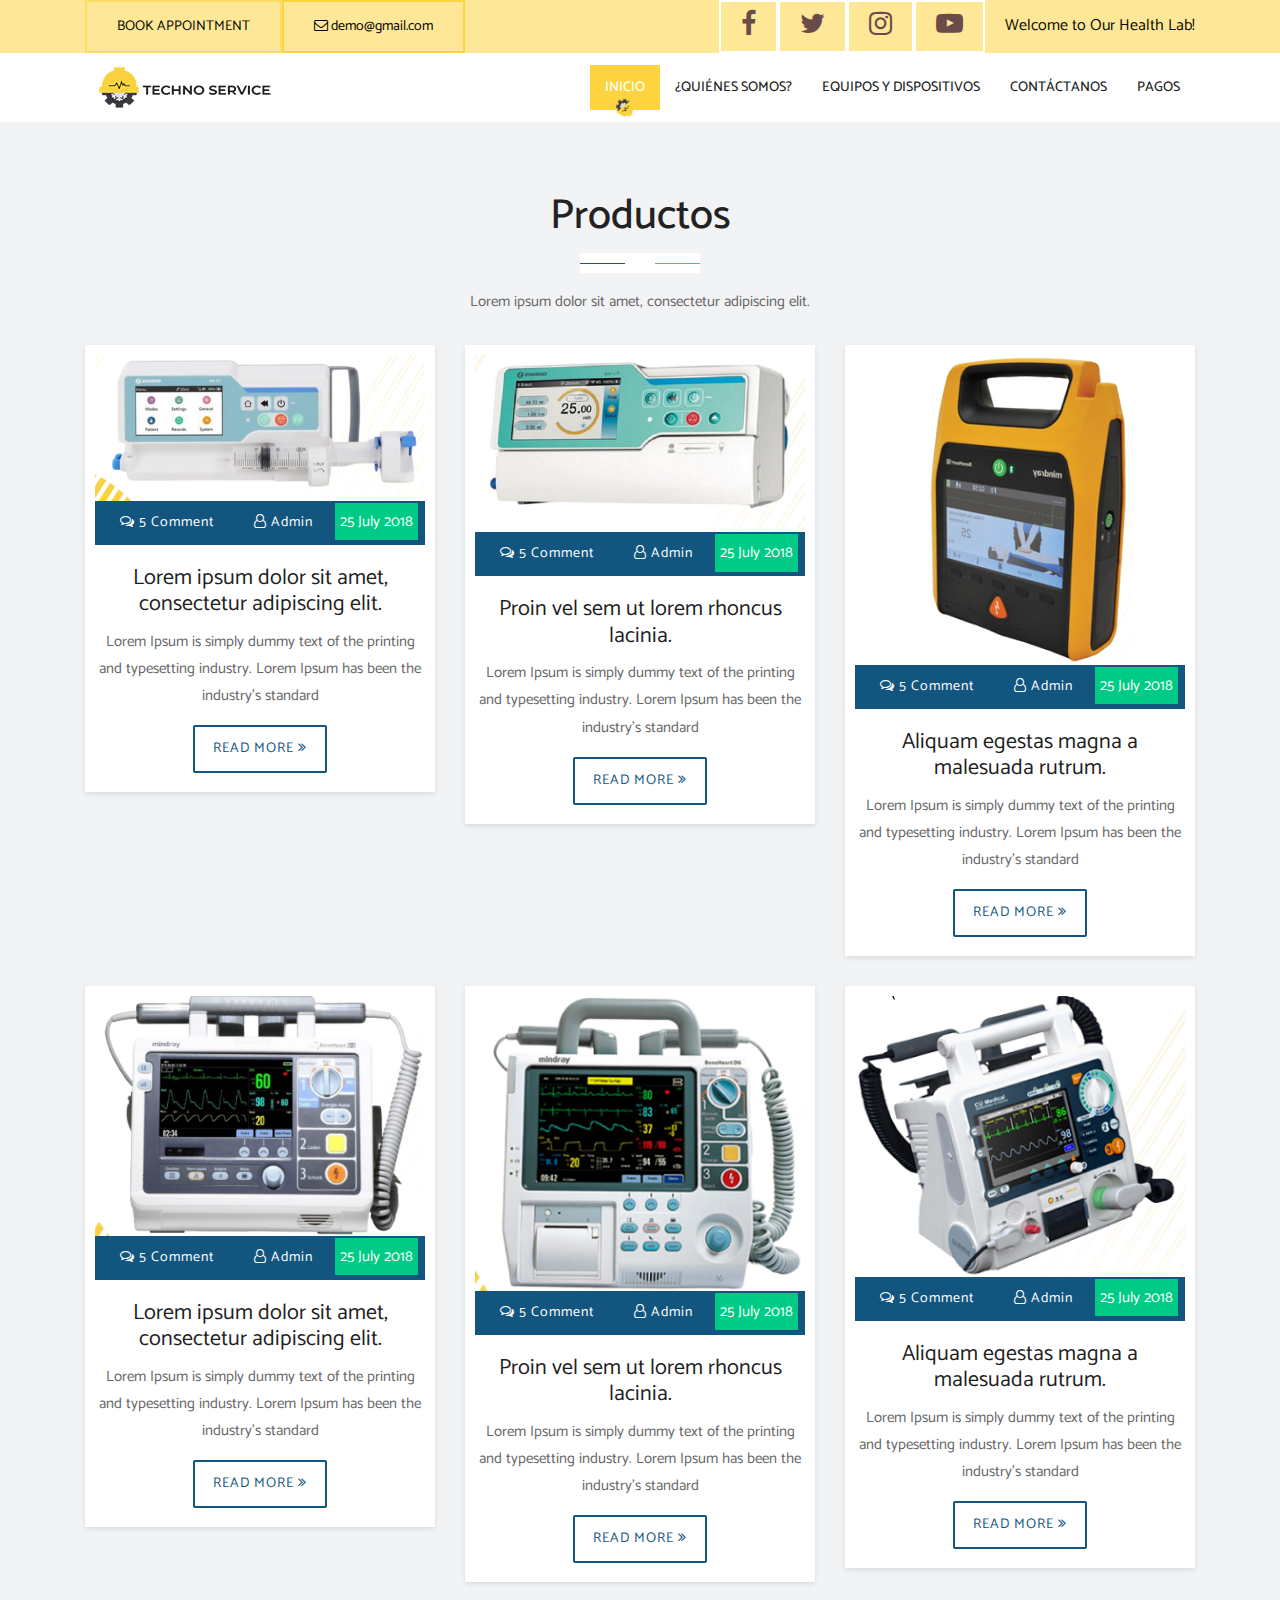
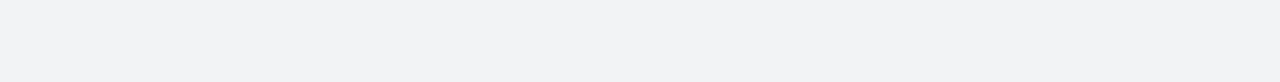
==== commit 1d32d7f7: "Cambios" ====
--- a/Productos.html
+++ b/Productos.html
@@ -76,7 +76,7 @@
 	<header class="top-header">
 		<nav class="navbar header-nav navbar-expand-lg">
             <div class="container">
-				<a class="navbar-brand" href="index.html"><img src="images/" alt="image"></a>
+				<a class="navbar-brand" href="index.html"><img src="images/logo.png" alt="image"></a>
 				<button class="navbar-toggler" type="button" data-toggle="collapse" data-target="#navbar-wd" aria-controls="navbar-wd" aria-expanded="false" aria-label="Toggle navigation">
 					<span></span>
 					<span></span>
@@ -102,7 +102,7 @@
 			<div class="row">
 				<div class="col-lg-12">
 					<div class="title-box">
-						<h2>Blog</h2>
+						<h2>Productos</h2>
 						<p>Lorem ipsum dolor sit amet, consectetur adipiscing elit. </p>
 					</div>
 				</div>
@@ -111,7 +111,7 @@
 				<div class="col-lg-4 col-md-6 col-sm-12">
 					<div class="blog-inner">
 						<div class="blog-img">
-							<img class="img-fluid" src="images/blog-img-01.jpg" alt="" />
+							<img class="img-fluid" src="images/Bomba de jeringa.PNG" alt="" />
 						</div>
 						<div class="item-meta">
 							<a href="#"><i class="fa fa-comments-o"></i> 5 Comment </a>
@@ -126,7 +126,7 @@
 				<div class="col-lg-4 col-md-6 col-sm-12">
 					<div class="blog-inner">
 						<div class="blog-img">
-							<img class="img-fluid" src="images/blog-img-02.jpg" alt="" />
+							<img class="img-fluid" src="images/Bomba de infusion.PNG" alt="" />
 						</div>
 						<div class="item-meta">
 							<a href="#"><i class="fa fa-comments-o"></i> 5 Comment </a>
@@ -141,7 +141,7 @@
 				<div class="col-lg-4 col-md-6 col-sm-12">
 					<div class="blog-inner">
 						<div class="blog-img">
-							<img class="img-fluid" src="images/blog-img-03.jpg" alt="" />
+							<img class="img-fluid" src="images/Desfibrilador BeneHeard.PNG" alt="" />
 						</div>
 						<div class="item-meta">
 							<a href="#"><i class="fa fa-comments-o"></i> 5 Comment </a>
@@ -158,7 +158,7 @@
 				<div class="col-lg-4 col-md-6 col-sm-12">
 					<div class="blog-inner">
 						<div class="blog-img">
-							<img class="img-fluid" src="images/blog-img-01.jpg" alt="" />
+							<img class="img-fluid" src="images/Desfibrilador BeneHeart D3.PNG" alt="" />
 						</div>
 						<div class="item-meta">
 							<a href="#"><i class="fa fa-comments-o"></i> 5 Comment </a>
@@ -173,7 +173,7 @@
 				<div class="col-lg-4 col-md-6 col-sm-12">
 					<div class="blog-inner">
 						<div class="blog-img">
-							<img class="img-fluid" src="images/blog-img-02.jpg" alt="" />
+							<img class="img-fluid" src="images/Desfibrilador BeneHeard D6.PNG" alt="" />
 						</div>
 						<div class="item-meta">
 							<a href="#"><i class="fa fa-comments-o"></i> 5 Comment </a>
@@ -188,7 +188,7 @@
 				<div class="col-lg-4 col-md-6 col-sm-12">
 					<div class="blog-inner">
 						<div class="blog-img">
-							<img class="img-fluid" src="images/blog-img-03.jpg" alt="" />
+							<img class="img-fluid" src="images/Desfibrilador  HD1.PNG" alt="" />
 						</div>
 						<div class="item-meta">
 							<a href="#"><i class="fa fa-comments-o"></i> 5 Comment </a>
--- a/css/style.css
+++ b/css/style.css
@@ -1184,10 +1184,12 @@
 	margin-bottom: 30px;
 	border: 10px solid #fff;
 	box-shadow: 0 2px 5px rgba(0,0,0,.1);
+	
 }
 
 .blog-img{
 	overflow: hidden;
+
 }
 .blog-img img{
 	transition: all 0.9s ease 0s;
@@ -1342,6 +1344,7 @@
 	-ms-transition: all 0.3s;
 	transition: all 0.3s;
 }
+
 .submit-button .btn-common:hover{
 	background-color: #528780;
 }
@@ -1375,9 +1378,6 @@
 .footer-box .footer-company-name a:hover{
 	color: #000000;
 }
-
-
-
 
 /*------------------------------------------------------------------
     Subscribe
@@ -1451,7 +1451,7 @@
     footer
 -------------------------------------------------------------------*/
 .footer{
-	width: 100%;
+	width: auto;
 	height: auto;
 }
 
